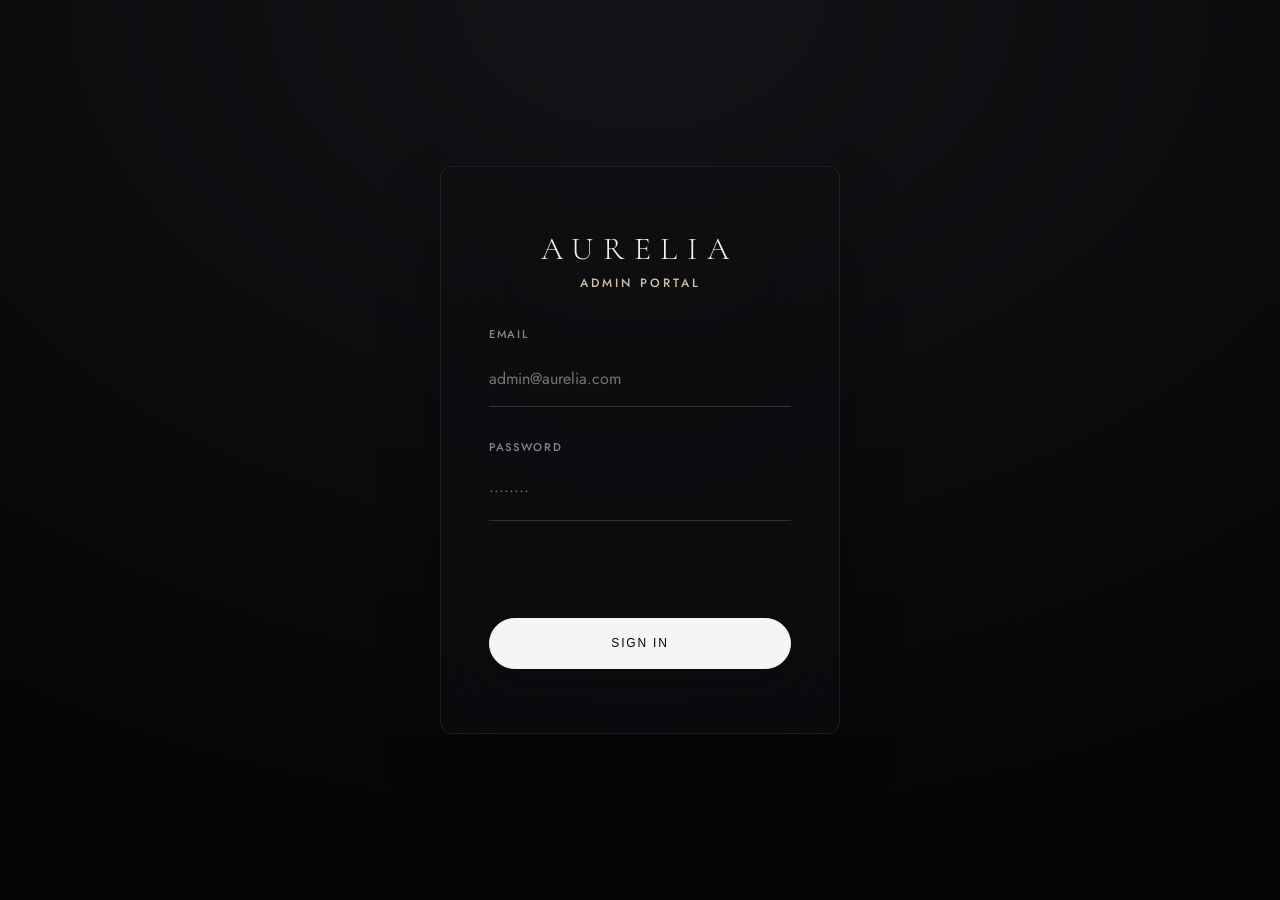
==== admin.html @ ae514388 "Add files via upload" ====
<!DOCTYPE html>
<html lang="en">
<head>
  <meta charset="UTF-8">
  <meta name="viewport" content="width=device-width, initial-scale=1.0">
  <title>AURELIA — Admin</title>
  <link rel="preconnect" href="https://fonts.googleapis.com">
  <link href="https://fonts.googleapis.com/css2?family=Cormorant+Garamond:ital,wght@0,300;0,400;0,600;1,400&family=Jost:wght@300;400;500&display=swap" rel="stylesheet">
  <link rel="stylesheet" href="styles.css">
  <link rel="stylesheet" href="admin.css">
</head>
<body class="admin-body loaded">

  <!-- ── LOGIN SCREEN ── -->
  <div id="admin-login-screen">
    <div class="login-box glass-panel">
      <h1 class="login-logo glow-text">AURELIA</h1>
      <p class="subtitle" style="text-align:center;margin-bottom:2rem">Admin Portal</p>
      <form id="login-form">
        <!-- Honeypot -->
        <input type="text" name="website" style="display:none" tabindex="-1" autocomplete="off">
        <div class="form-group">
          <label>Email</label>
          <input type="email" id="admin-email" class="custom-input" required placeholder="admin@aurelia.com">
        </div>
        <div class="form-group mt-2">
          <label>Password</label>
          <input type="password" id="admin-password" class="custom-input" required placeholder="••••••••">
        </div>
        <p class="form-error" id="login-error"></p>
        <button type="submit" class="btn-primary w-100 mt-3" id="login-btn">Sign In</button>
      </form>
    </div>
  </div>

  <!-- ── DASHBOARD ── -->
  <div id="admin-dashboard" style="display:none">
    <aside class="admin-sidebar glass-panel">
      <div class="sidebar-logo">
        <span class="glow-text">AURELIA</span>
        <small>Admin</small>
      </div>
      <nav class="sidebar-nav">
        <button class="sidebar-link active" data-section="reservations">Reservations</button>
        <button class="sidebar-link" data-section="menu">Menu Manager</button>
        <button class="sidebar-link" data-section="gallery">Gallery</button>
        <button class="sidebar-link" data-section="subscribers">Newsletter</button>
        <button class="sidebar-link" data-section="reviews">Reviews</button>
      </nav>
      <button class="btn-secondary sidebar-logout" id="logout-btn">Sign Out</button>
    </aside>

    <main class="admin-main">
      <header class="admin-header">
        <div>
          <h2 class="admin-section-title" id="section-title">Reservations</h2>
          <p class="admin-section-sub" id="section-sub">Manage incoming table requests</p>
        </div>
        <div id="header-actions"></div>
      </header>

      <!-- RESERVATIONS -->
      <section id="section-reservations" class="admin-section active">
        <div class="admin-filters">
          <button class="filter-btn active" data-filter="all">All</button>
          <button class="filter-btn" data-filter="pending">Pending</button>
          <button class="filter-btn" data-filter="confirmed">Confirmed</button>
          <button class="filter-btn" data-filter="rejected">Rejected</button>
        </div>
        <div id="reservations-table-wrap">
          <p class="loading-msg">Loading reservations…</p>
        </div>
      </section>

      <!-- MENU MANAGER -->
      <section id="section-menu" class="admin-section">
        <div class="admin-toolbar">
          <button class="btn-primary" id="add-item-btn">+ Add Item</button>
        </div>
        <!-- Add/Edit Form -->
        <div id="menu-form-wrap" class="admin-form-panel glass-panel" style="display:none">
          <h3 id="menu-form-title">Add Menu Item</h3>
          <form id="menu-item-form">
            <div class="admin-grid-2">
              <div class="form-group">
                <label>Name</label>
                <input type="text" id="mi-name" class="custom-input" required maxlength="100">
              </div>
              <div class="form-group">
                <label>Category</label>
                <select id="mi-category" class="custom-input" required>
                  <option value="starters">Starters</option>
                  <option value="mains">Mains</option>
                  <option value="desserts">Desserts</option>
                  <option value="drinks">Drinks</option>
                </select>
              </div>
              <div class="form-group">
                <label>Price ($)</label>
                <input type="number" id="mi-price" class="custom-input" required min="0" step="0.01">
              </div>
              <div class="form-group">
                <label>Available</label>
                <select id="mi-available" class="custom-input">
                  <option value="true">Yes</option>
                  <option value="false">No</option>
                </select>
              </div>
            </div>
            <div class="form-group mt-2">
              <label>Description</label>
              <textarea id="mi-description" class="custom-input" rows="2" maxlength="500"></textarea>
            </div>
            <input type="hidden" id="mi-id">
            <div class="admin-grid-2 mt-3">
              <button type="button" class="btn-secondary" id="cancel-menu-form">Cancel</button>
              <button type="submit" class="btn-primary">Save Item</button>
            </div>
          </form>
        </div>
        <div id="menu-table-wrap"><p class="loading-msg">Loading menu items…</p></div>
      </section>

      <!-- GALLERY MANAGER -->
      <section id="section-gallery" class="admin-section">
        <div class="admin-toolbar">
          <label class="btn-primary upload-label">
            + Upload Image
            <input type="file" id="gallery-upload" accept="image/jpeg,image/png,image/webp" style="display:none">
          </label>
          <input type="text" id="gallery-caption" class="custom-input" placeholder="Caption (optional)" style="max-width:300px">
        </div>
        <div id="upload-progress" style="display:none">
          <p class="loading-msg">Uploading to Cloudinary…</p>
        </div>
        <div id="gallery-admin-grid" class="admin-gallery-grid">
          <p class="loading-msg">Loading gallery…</p>
        </div>
      </section>

      <!-- NEWSLETTER SUBSCRIBERS -->
      <section id="section-subscribers" class="admin-section">
        <div class="admin-toolbar">
          <button class="btn-primary" id="export-csv-btn">Export CSV</button>
        </div>
        <div id="subscribers-wrap"><p class="loading-msg">Loading subscribers…</p></div>
      </section>

      <!-- REVIEWS -->
      <section id="section-reviews" class="admin-section">
        <div id="reviews-wrap"><p class="loading-msg">Loading reviews…</p></div>
      </section>
    </main>
  </div>

  <script type="module" src="admin.js"></script>
</body>
</html>
---- styles.css ----
/* ============================================================
   AURELIA — styles.css
   Complete design system. Every class referenced in HTML/JS
   is defined here. Zero orphan selectors. Zero missing rules.
   ============================================================ */

/* ─── VARIABLES ─────────────────────────────────────────────── */
:root {
    --clr-bg:           #050507;
    --clr-surface:      #0e0e11;
    --clr-text:         #F5F5F7;
    --clr-text-muted:   #86868B;
    --clr-accent:       #D0C3AD;
    --clr-accent-hover: #E3D8C5;
    --clr-border:       rgba(255, 255, 255, 0.06);

    --glow-subtle:      0 4px 24px rgba(208, 195, 173, 0.06);
    --glow-strong:      0 8px 40px rgba(208, 195, 173, 0.12);
    --gradient-bg:      radial-gradient(120% 120% at 50% 0%, rgba(20, 20, 24, 1) 0%, rgba(5, 5, 7, 1) 80%);
    --glass-bg:         rgba(14, 14, 17, 0.4);
    --glass-border:     1px solid rgba(255, 255, 255, 0.04);
    --glass-highlight:  inset 0 1px 0 0 rgba(255, 255, 255, 0.05);

    --font-heading: 'Cormorant Garamond', serif;
    --font-body:    'Jost', sans-serif;

    --space-xs: 0.5rem;
    --space-sm: 1.2rem;
    --space-md: 3rem;
    --space-lg: 6rem;
    --space-xl: 12rem;

    --bezier-smooth:     cubic-bezier(0.16, 1, 0.3, 1);
    --bezier-snappy:     cubic-bezier(0.25, 1, 0.5, 1);
    --transition-smooth: all 1.2s var(--bezier-smooth);
    --transition-fast:   all 0.4s var(--bezier-snappy);
}

/* ─── RESET ─────────────────────────────────────────────────── */
* { margin: 0; padding: 0; box-sizing: border-box; }
html {
    scroll-behavior: smooth;
    font-size: 16px;
    -webkit-font-smoothing: antialiased;
    -moz-osx-font-smoothing: grayscale;
}
body {
    background-color: var(--clr-bg);
    color: var(--clr-text);
    font-family: var(--font-body);
    line-height: 1.6;
    overflow-x: hidden;
    cursor: none;
    position: relative;
}

/* ─── AMBIENT BACKGROUND ────────────────────────────────────── */
.ambient-background {
    position: fixed; top: 0; left: 0;
    width: 100vw; height: 100vh;
    background: var(--gradient-bg);
    z-index: -2; pointer-events: none;
}
.ambient-background::after {
    content: ''; position: absolute; inset: 0;
    background-image: url("data:image/svg+xml,%3Csvg viewBox='0 0 200 200' xmlns='http://www.w3.org/2000/svg'%3E%3Cfilter id='noiseFilter'%3E%3CfeTurbulence type='fractalNoise' baseFrequency='0.9' numOctaves='3' stitchTiles='stitch'/%3E%3C/filter%3E%3Crect width='100%25' height='100%25' filter='url(%23noiseFilter)' opacity='0.015'/%3E%3C/svg%3E");
    pointer-events: none;
}

/* ─── TYPOGRAPHY ────────────────────────────────────────────── */
h1, h2, h3, h4 {
    font-family: var(--font-heading);
    font-weight: 300; line-height: 1.1;
    margin-bottom: var(--space-sm);
}
.title         { font-size: clamp(3rem, 7vw, 6.5rem); letter-spacing: -0.03em; }
.section-title { font-size: clamp(2.2rem, 5vw, 4rem); letter-spacing: -0.02em; }
.subtitle {
    font-family: var(--font-body);
    text-transform: uppercase; letter-spacing: 0.25em;
    font-size: 0.75rem; color: var(--clr-accent);
    display: block; margin-bottom: var(--space-xs); font-weight: 500;
}
a   { color: inherit; text-decoration: none; transition: var(--transition-fast); }
img { max-width: 100%; height: auto; display: block; border-radius: 4px; }

/* ─── SHARED EFFECTS ────────────────────────────────────────── */
.glow-text { text-shadow: 0 4px 20px rgba(208, 195, 173, 0.15); }

.relative-glow { position: relative; }
.relative-glow::before {
    content: ''; position: absolute; inset: -20px;
    background: var(--clr-accent); filter: blur(60px); opacity: 0.02;
    z-index: -1; transition: var(--transition-smooth);
}
.relative-glow:hover::before { opacity: 0.06; }

.glass-panel {
    background: var(--glass-bg);
    backdrop-filter: blur(32px);
    -webkit-backdrop-filter: blur(32px);
    border: var(--glass-border);
    box-shadow: var(--glass-highlight), 0 24px 48px rgba(0,0,0,0.2);
    border-radius: 8px;
}

/* ─── LAYOUT UTILITIES ──────────────────────────────────────── */
.container       { max-width: 1400px; margin: 0 auto; padding: 0 5%; }
.section-padding { padding: var(--space-xl) 0; }
.grid-2          { display: grid; grid-template-columns: 1fr 1fr; gap: var(--space-lg); }
.grid-3          { display: grid; grid-template-columns: repeat(3, 1fr); gap: var(--space-md); }
.align-center    { align-items: center; }
.text-center     { text-align: center; }
.center          { text-align: center; }
.w-100           { width: 100%; }
.full-height     { min-height: 100vh; }
.dark-bg         { background-color: transparent; }
.mt-2            { margin-top: var(--space-sm); }
.mt-3            { margin-top: var(--space-md); }
.mt-4            { margin-top: calc(var(--space-md) * 1.5); }
.mb-3            { margin-bottom: var(--space-md); }
.mb-4            { margin-bottom: calc(var(--space-md) * 1.5); }

/* ─── SECTION HEADER ────────────────────────────────────────── */
.section-header        { margin-bottom: var(--space-md); }
.section-header.center { text-align: center; }

/* ─── CURSOR ────────────────────────────────────────────────── */
.cursor-dot, .cursor-outline {
    position: fixed; top: 0; left: 0;
    transform: translate(-50%, -50%);
    border-radius: 50%; z-index: 9999; pointer-events: none;
}
.cursor-dot {
    width: 4px; height: 4px;
    background-color: var(--clr-text);
    mix-blend-mode: difference;
}
.cursor-outline {
    width: 32px; height: 32px;
    border: 1px solid rgba(255, 255, 255, 0.2);
    transition: width 0.3s var(--bezier-snappy),
                height 0.3s var(--bezier-snappy),
                background-color 0.3s;
}
.cursor-hover .cursor-outline {
    width: 56px; height: 56px;
    background-color: rgba(255, 255, 255, 0.05);
    border-color: transparent;
    backdrop-filter: blur(2px);
}

/* ─── LOADER ────────────────────────────────────────────────── */
#loader {
    position: fixed; inset: 0; background: var(--clr-bg);
    z-index: 10000; display: flex; flex-direction: column;
    justify-content: center; align-items: center;
    transition: opacity 1s var(--bezier-smooth);
}
.loader-logo { font-size: 1.5rem; letter-spacing: 0.5em; color: var(--clr-text); font-weight: 400; }
.loader-line {
    width: 0; height: 1px; background: var(--clr-accent);
    margin-top: 2rem; animation: loadLine 1.8s var(--bezier-smooth) forwards; opacity: 0.6;
}
@keyframes loadLine { to { width: 200px; } }

/* JS adds .loaded to body — this is the primary dismiss trigger */
body.loaded #loader { opacity: 0; pointer-events: none; }

/* CSS-only safety net: force-dismiss after 3.5s even if JS never runs.
   Uses a long animation that ends at opacity:0 and stays there. */
@keyframes loaderFallback {
    0%,  85% { opacity: 1; pointer-events: auto; }
    100%     { opacity: 0; pointer-events: none; }
}
#loader { animation: loaderFallback 3.5s var(--bezier-smooth) forwards; }

/* ─── NAVIGATION ────────────────────────────────────────────── */
#navbar {
    position: fixed; top: 0; width: 100%; z-index: 1000;
    padding: 2rem 0; transition: var(--transition-smooth); background: transparent;
}
#navbar.scrolled {
    padding: 1rem 0;
    background: rgba(5, 5, 7, 0.7);
    backdrop-filter: blur(24px); -webkit-backdrop-filter: blur(24px);
    border-bottom: var(--glass-border);
    box-shadow: 0 4px 30px rgba(0,0,0,0.1);
}
.nav-container {
    max-width: 1600px; margin: 0 auto; padding: 0 5%;
    display: flex; justify-content: space-between; align-items: center;
}
.nav-logo       { font-family: var(--font-heading); font-size: 1.25rem; letter-spacing: 0.3em; color: var(--clr-text); }
.nav-links      { display: flex; gap: 3rem; }
.nav-links a    { font-size: 0.75rem; text-transform: uppercase; letter-spacing: 0.15em; font-weight: 500; color: var(--clr-text-muted); transition: color 0.4s var(--bezier-snappy); }
.nav-links a:hover,
.nav-links a.active { color: var(--clr-text); }
.nav-cta        { font-size: 0.75rem; }

/* ─── BUTTONS ───────────────────────────────────────────────── */
.btn-primary,
.btn-secondary {
    display: inline-flex; align-items: center; justify-content: center;
    padding: 1.1rem 2.8rem; font-size: 0.75rem;
    text-transform: uppercase; letter-spacing: 0.15em; font-weight: 500;
    cursor: none; transition: var(--transition-fast);
    position: relative; overflow: hidden; border-radius: 40px; border: none;
}
.btn-primary            { background: var(--clr-text); color: var(--clr-bg); border: 1px solid var(--clr-text); }
.btn-primary:hover      { transform: scale(1.02); background: transparent; color: var(--clr-text); }
.btn-secondary          { background: transparent; color: var(--clr-text); border: 1px solid rgba(255,255,255,0.15); }
.btn-secondary:hover    { border-color: var(--clr-text); background: rgba(255,255,255,0.03); transform: scale(1.02); }

/* ─── SPA PAGE VIEWS ────────────────────────────────────────── */
.page-view        { display: none; }
.page-view.active { display: block; }

.page-header {
    height: 60vh; display: flex; flex-direction: column;
    justify-content: center; align-items: center;
    text-align: center; padding-top: 100px; position: relative;
}

/* ─── HERO ──────────────────────────────────────────────────── */
.hero {
    height: 100vh; position: relative;
    display: flex; align-items: center; justify-content: center; text-align: center;
}
.hero-bg { position: absolute; inset: 0; z-index: -1; overflow: hidden; }
.hero-bg::after {
    content: ''; position: absolute; inset: 0;
    background: linear-gradient(to bottom, rgba(5,5,7,0.3) 0%, var(--clr-bg) 100%);
}
.hero-bg img {
    width: 100%; height: 100%; object-fit: cover;
    filter: brightness(0.85) contrast(1.05);
    transform: scale(1.02); animation: subtleZoom 25s linear infinite alternate;
}
@keyframes subtleZoom { from { transform: scale(1.02); } to { transform: scale(1.08); } }
.hero-content  { z-index: 1; max-width: 900px; padding: 0 20px; }
.hero-actions  { margin-top: var(--space-md); display: flex; gap: 1.5rem; justify-content: center; }

/* ─── SCROLL INDICATOR ──────────────────────────────────────── */
.scroll-indicator {
    position: absolute; bottom: 3rem; left: 50%; transform: translateX(-50%);
    display: flex; flex-direction: column; align-items: center; gap: 1rem; z-index: 2;
}
.scroll-indicator span  { font-size: 0.65rem; text-transform: uppercase; letter-spacing: 0.3em; color: var(--clr-text-muted); }
.scroll-indicator .line { width: 1px; height: 60px; background: rgba(255,255,255,0.1); position: relative; overflow: hidden; }
.scroll-indicator .line::after {
    content: ''; position: absolute; top: -60px; left: 0; width: 100%; height: 100%;
    background: var(--clr-accent); animation: scrollLine 2.5s var(--bezier-smooth) infinite;
}
@keyframes scrollLine { 0% { top: -60px; } 50% { top: 60px; } 100% { top: 60px; } }

/* ─── REVEAL ANIMATIONS ─────────────────────────────────────── */
.reveal-on-scroll {
    opacity: 0; transform: translateY(40px) scale(0.98); filter: blur(12px);
    transition: opacity 1.2s var(--bezier-smooth), transform 1.2s var(--bezier-smooth), filter 1.2s var(--bezier-smooth);
}
.reveal-on-scroll.is-visible { opacity: 1; transform: translateY(0) scale(1); filter: blur(0); }
.delay-1 { transition-delay: 0.15s; }
.delay-2 { transition-delay: 0.30s; }
.delay-3 { transition-delay: 0.45s; }

/* ─── HOME SECTIONS ─────────────────────────────────────────── */
.about-preview    { }
.signature-dishes { }
.awards-section   { }

.awards-grid {
    display: grid; grid-template-columns: repeat(4, 1fr); gap: 2rem;
    text-align: center; padding: 4rem 0;
    border-top: var(--glass-border); border-bottom: var(--glass-border);
}
.award-item {
    font-family: var(--font-heading); font-size: 1.2rem;
    color: var(--clr-text-muted); transition: var(--transition-fast); line-height: 1.4;
}
.award-item:hover { color: var(--clr-accent); }

/* ─── EDITORIAL ─────────────────────────────────────────────── */
.editorial-text  { display: flex; flex-direction: column; justify-content: center; }
.editorial-image { overflow: hidden; border-radius: 8px; }
.editorial-image img { width: 100%; height: 120%; object-fit: cover; aspect-ratio: 4/5; transition: transform 2s var(--bezier-smooth); }
.editorial-image:hover img { transform: translateY(-3%) scale(1.02); }
.link-arrow {
    color: var(--clr-accent); text-transform: uppercase; letter-spacing: 0.15em;
    font-size: 0.75rem; font-weight: 500; margin-top: 2.5rem;
    display: inline-flex; align-items: center; gap: 8px; transition: var(--transition-fast);
}
.link-arrow:hover { gap: 16px; color: var(--clr-text); }

/* ─── CARDS ─────────────────────────────────────────────────── */
.card { background: transparent; transition: var(--transition-fast); cursor: none; border-radius: 8px; }
.card-img { overflow: hidden; aspect-ratio: 1/1; border-radius: 8px; margin-bottom: 2rem; }
.card-img img { width: 100%; height: 100%; object-fit: cover; transition: transform 1.5s var(--bezier-smooth); filter: brightness(0.9); }
.card:hover .card-img img { transform: scale(1.04); filter: brightness(1); }
.card-content   { text-align: center; }
.card-content h3 { font-size: 1.75rem; margin-bottom: 0.8rem; }
.card-content p  { color: var(--clr-text-muted); font-size: 0.95rem; }

/* ─── MENU ──────────────────────────────────────────────────── */
.menu-container { }

.menu-nav {
    display: flex; justify-content: center; gap: 3rem;
    margin-bottom: var(--space-lg);
    border-bottom: 1px solid var(--clr-border); padding-bottom: 1.5rem;
}
.menu-nav button {
    background: none; border: none; color: var(--clr-text-muted);
    font-family: var(--font-body); text-transform: uppercase;
    letter-spacing: 0.15em; font-size: 0.8rem; font-weight: 500;
    cursor: none; transition: var(--transition-fast);
    position: relative; padding-bottom: 0.5rem;
}
.menu-nav button::after {
    content: ''; position: absolute; bottom: -25px;
    left: 50%; transform: translateX(-50%);
    width: 0; height: 1px; background: var(--clr-text);
    transition: width 0.4s var(--bezier-snappy);
}
.menu-nav button.active,
.menu-nav button:hover { color: var(--clr-text); }
.menu-nav button.active::after { width: 100%; }

.menu-content         { display: none; animation: fadeUp 0.6s var(--bezier-smooth) forwards; }
.menu-content.active  { display: block; }
@keyframes fadeUp { from { opacity: 0; transform: translateY(12px); } to { opacity: 1; transform: translateY(0); } }

.menu-section  { margin-bottom: var(--space-lg); max-width: 800px; margin-inline: auto; }
.menu-category { text-align: center; color: var(--clr-text); font-size: 2rem; margin-bottom: 3.5rem; opacity: 0.9; font-style: italic; }
.menu-item     { margin-bottom: 2.5rem; position: relative; padding: 1rem; border-radius: 6px; transition: var(--transition-fast); }
.menu-item:hover { background: rgba(255,255,255,0.02); }
.menu-item.highlight { }
.menu-item-header { display: flex; justify-content: space-between; align-items: baseline; margin-bottom: 0.5rem; }
.menu-item h4  { font-size: 1.4rem; margin: 0; color: var(--clr-text); }
.menu-item .price { font-family: var(--font-body); color: var(--clr-accent); font-weight: 500; font-size: 1rem; letter-spacing: 1px; }
.menu-item p   { color: var(--clr-text-muted); font-size: 0.95rem; line-height: 1.5; }

/* ─── SENSORY CANVAS ────────────────────────────────────────── */
.sensory-container { }

.sensory-grid {
    display: flex; height: 70vh; gap: 8px; transition: var(--transition-smooth);
}
.sensory-card {
    flex: 1; position: relative; overflow: hidden; border-radius: 8px;
    display: flex; align-items: flex-end; padding: 3rem; cursor: none;
    transition: flex 1.2s var(--bezier-smooth);
}
.sensory-card::before {
    content: ''; position: absolute; inset: 0;
    background: linear-gradient(to top, rgba(5,5,7,0.95) 0%, rgba(5,5,7,0.1) 100%);
    z-index: 1; transition: opacity 0.8s;
}
.sensory-bg {
    position: absolute; inset: 0; background-size: cover; background-position: center;
    filter: grayscale(100%) brightness(0.5);
    transition: transform 2s var(--bezier-smooth), filter 1.2s var(--bezier-smooth); z-index: 0;
}
.sensory-content {
    position: relative; z-index: 2;
    transition: transform 1.2s var(--bezier-smooth); transform: translateY(20px);
}
.sensory-content h3 { font-size: 2rem; margin-bottom: 0.5rem; color: var(--clr-text-muted); transition: color 0.6s ease; }
.hidden-desc {
    max-height: 0; opacity: 0; overflow: hidden;
    transition: all 0.8s var(--bezier-smooth);
    color: var(--clr-text); font-size: 0.95rem; line-height: 1.6;
}
.sensory-card:hover              { flex: 2.5; }
.sensory-card:hover::before      { opacity: 0.7; }
.sensory-card:hover .sensory-bg  { filter: grayscale(10%) brightness(0.8); transform: scale(1.05); }
.sensory-card:hover .sensory-content { transform: translateY(0); }
.sensory-card:hover .sensory-content h3 { color: var(--clr-accent); }
.sensory-card:hover .hidden-desc { max-height: 150px; opacity: 1; margin-top: 1rem; }

/* ─── RESERVATIONS ──────────────────────────────────────────── */
.reservation-image              { }
.reservation-image img          { width: 100%; height: 100%; object-fit: cover; }
.reservation-form-container     { display: flex; align-items: center; padding: 5%; }
.scarcity-text                  { font-size: 0.8rem; text-transform: uppercase; letter-spacing: 0.2em; color: var(--clr-text-muted); }
.booking-form                   { }
.form-step                      { }
.form-row                       { }
.form-success                   { text-align: center; padding: var(--space-md) 0; animation: fadeUp 0.6s var(--bezier-smooth) forwards; }

.custom-input {
    width: 100%; background: transparent; border: none;
    border-bottom: 1px solid rgba(255,255,255,0.15);
    color: var(--clr-text); padding: 1rem 0;
    font-family: var(--font-body); font-size: 1rem;
    transition: border-color 0.4s var(--bezier-snappy); border-radius: 0;
}
.custom-input:focus             { outline: none; border-bottom-color: var(--clr-accent); }
.custom-input option            { background: var(--clr-surface); color: var(--clr-text); }

.form-group                     { margin-bottom: 2rem; }
.form-group label               { display: block; font-size: 0.7rem; text-transform: uppercase; letter-spacing: 0.15em; color: var(--clr-text-muted); margin-bottom: 0.5rem; font-weight: 500; }

.form-error                     { color: #ef9a9a; font-size: 0.85rem; margin-top: 0.5rem; min-height: 1.2em; }
.newsletter-msg                 { font-size: 0.8rem; margin-top: 0.5rem; }

.time-slots                     { display: grid; grid-template-columns: repeat(4, 1fr); gap: 12px; }
.time-btn {
    background: rgba(255,255,255,0.02); border: 1px solid var(--clr-border); border-radius: 6px;
    color: var(--clr-text); padding: 1rem; font-family: var(--font-body); font-size: 0.9rem;
    cursor: none; transition: var(--transition-fast);
}
.time-btn:not([disabled]):hover,
.time-btn.active                { background: var(--clr-text); color: var(--clr-bg); transform: scale(1.03); }
.time-btn[disabled]             { opacity: 0.3; cursor: not-allowed; }

/* ─── GALLERY ───────────────────────────────────────────────── */
.masonry-grid { display: grid; grid-template-columns: repeat(auto-fill, minmax(350px, 1fr)); gap: 2rem; grid-auto-flow: dense; }
.masonry-item { overflow: hidden; border-radius: 8px; cursor: zoom-in; }
.masonry-item img { width: 100%; height: 100%; object-fit: cover; transition: transform 1.5s var(--bezier-smooth); aspect-ratio: 4/5; filter: brightness(0.9); }
.masonry-item:nth-child(even) img { aspect-ratio: 1/1; }
.masonry-item:hover img { transform: scale(1.03); filter: brightness(1); }

/* ─── CONTACT ───────────────────────────────────────────────── */
.contact-info                   { padding: var(--space-lg) 5%; }
.map-placeholder                { position: relative; min-height: 500px; border-radius: 8px; overflow: hidden; }
.map-overlay                    { position: absolute; inset: 0; background: rgba(5,5,7,0.6); display: flex; align-items: center; justify-content: center; font-family: var(--font-heading); font-size: 2.5rem; letter-spacing: 0.2em; color: var(--clr-text); pointer-events: none; }
.info-block h4                  { font-family: var(--font-body); text-transform: uppercase; letter-spacing: 0.15em; font-size: 0.75rem; color: var(--clr-text-muted); margin-bottom: 0.8rem; }
.info-block p                   { color: var(--clr-text); font-size: 1.1rem; }

/* ─── FOOTER ────────────────────────────────────────────────── */
.site-footer                    { padding: var(--space-xl) 0 3rem; border-top: 1px solid var(--clr-border); background: var(--clr-bg); }
.footer-brand h2                { font-size: 2rem; letter-spacing: 0.2em; margin-bottom: 1rem; }
.footer-links                   { display: flex; flex-direction: column; gap: 1.2rem; }
.footer-links h4,
.footer-newsletter h4           { font-family: var(--font-body); text-transform: uppercase; letter-spacing: 0.15em; font-size: 0.75rem; margin-bottom: 1.5rem; color: var(--clr-text-muted); font-weight: 500; }
.newsletter-form                { display: flex; border-bottom: 1px solid rgba(255,255,255,0.2); transition: border-color 0.4s; }
.newsletter-form:focus-within   { border-color: var(--clr-text); }
.newsletter-form input          { background: transparent; border: none; color: var(--clr-text); padding: 1rem 0; width: 100%; outline: none; font-family: var(--font-body); }
.newsletter-form button         { background: transparent; border: none; color: var(--clr-text); font-size: 1.2rem; cursor: none; transition: transform 0.4s var(--bezier-snappy); }
.newsletter-form button:hover   { transform: translateX(8px); }
.footer-bottom                  { display: flex; justify-content: space-between; border-top: 1px solid var(--clr-border); margin-top: var(--space-xl); padding-top: 2rem; font-size: 0.75rem; color: var(--clr-text-muted); text-transform: uppercase; letter-spacing: 0.1em; }

/* ─── MOBILE HAMBURGER NAV ──────────────────────────────────── */
.menu-toggle                    { display: none; flex-direction: column; gap: 6px; padding: 10px; z-index: 1001; cursor: pointer; background: none; border: none; }
.menu-toggle span               { width: 30px; height: 1px; background: var(--clr-text); display: block; transition: var(--transition-fast); }
.menu-toggle.open span:nth-child(1) { transform: translateY(7px) rotate(45deg); }
.menu-toggle.open span:nth-child(2) { opacity: 0; }
.menu-toggle.open span:nth-child(3) { transform: translateY(-7px) rotate(-45deg); }

/* ─── LIGHTBOX ──────────────────────────────────────────────── */
.lightbox               { position: fixed; inset: 0; z-index: 9999; display: flex; align-items: center; justify-content: center; opacity: 0; transition: opacity 0.5s var(--bezier-smooth); }
.lightbox.open          { opacity: 1; }
.lightbox-backdrop      { position: absolute; inset: 0; background: rgba(5,5,7,0.95); backdrop-filter: blur(12px); }
.lightbox-content       { position: relative; z-index: 1; max-width: 90vw; max-height: 90vh; display: flex; flex-direction: column; align-items: center; gap: 1.5rem; }
.lightbox-content img   { max-width: 100%; max-height: 80vh; object-fit: contain; border-radius: 4px; box-shadow: 0 20px 60px rgba(0,0,0,0.5); }
.lightbox-caption       { color: var(--clr-text-muted); font-size: 0.9rem; letter-spacing: 0.1em; }
.lightbox-close         { position: absolute; top: -3rem; right: 0; background: none; border: none; color: var(--clr-text); font-size: 2rem; cursor: pointer; opacity: 0.5; transition: opacity 0.3s; font-weight: 300; }
.lightbox-close:hover   { opacity: 1; }

/* ─── REVIEW PAGE ───────────────────────────────────────────── */
.review-page {
    min-height: 100vh; display: flex; align-items: center;
    justify-content: center; padding: 2rem;
}
.review-card {
    max-width: 520px; width: 100%; padding: 5rem 4rem; text-align: center;
    background: var(--glass-bg); backdrop-filter: blur(16px); -webkit-backdrop-filter: blur(16px);
    border: 1px solid var(--clr-border); border-radius: 12px;
    position: relative; overflow: hidden;
}
.review-card::before {
    content: ''; position: absolute; top: 0; left: 0; right: 0; height: 1px;
    background: linear-gradient(90deg, transparent, var(--clr-accent), transparent);
}
.review-logo  { font-family: var(--font-heading); font-size: 1.8rem; letter-spacing: 0.4em; text-shadow: var(--glow-subtle); margin-bottom: 0.5rem; display: block; }
.review-intro { color: var(--clr-text-muted); font-size: 0.8rem; text-transform: uppercase; letter-spacing: 0.25em; margin-bottom: 4rem; }
.review-check { font-size: 3rem; color: var(--clr-accent); text-shadow: var(--glow-strong); margin-bottom: 1rem; }

.star-picker  { display: flex; justify-content: center; gap: 0.8rem; margin-bottom: 3rem; }
.star-picker .star {
    font-size: 2.8rem; color: rgba(255,255,255,0.12);
    cursor: pointer; transition: color 0.2s, transform 0.2s;
    user-select: none; line-height: 1;
}
.star-picker .star.active,
.star-picker .star.hover { color: var(--clr-accent); text-shadow: var(--glow-subtle); }
.star-picker .star:hover { transform: scale(1.2); }

.rating-label { font-family: var(--font-heading); font-size: 1.3rem; color: var(--clr-text-muted); margin-bottom: 2rem; min-height: 1.5em; transition: color 0.3s; }

/* ─── RESPONSIVE ────────────────────────────────────────────── */
@media (max-width: 1024px) {
    .grid-3                 { grid-template-columns: repeat(2, 1fr); }
    .awards-grid            { grid-template-columns: repeat(2, 1fr); gap: 3rem; }
    .reservation-image      { display: none; }
    .grid-2.full-height     { grid-template-columns: 1fr; }
    .sensory-grid           { flex-direction: column; height: auto; }
    .sensory-card           { min-height: 250px; padding: 2rem; }
}

@media (max-width: 768px) {
    .nav-links, .nav-cta    { display: none; }
    .menu-toggle            { display: flex; }

    .nav-links.mobile-open {
        display: flex; flex-direction: column; position: fixed; inset: 0;
        background: rgba(5,5,7,0.98); backdrop-filter: blur(20px);
        justify-content: center; align-items: center; gap: 3rem; z-index: 999;
    }
    .nav-links.mobile-open a { font-family: var(--font-heading); font-size: 2.2rem; letter-spacing: 0.1em; text-transform: none; }

    .grid-2                 { grid-template-columns: 1fr; gap: 3rem; }
    .hero-actions           { flex-direction: column; align-items: center; }
    .time-slots             { grid-template-columns: repeat(2, 1fr); }
    .footer-bottom          { flex-direction: column; text-align: center; gap: 1rem; }
    .menu-nav               { flex-direction: column; align-items: center; gap: 1.5rem; }
    .reservation-form-container { padding: 2rem 5%; }
    .review-card            { padding: 3rem 2rem; }
    .sensory-content h3     { font-size: 1.6rem; }
    .contact-info           { padding: var(--space-md) 5%; }
}

@media (max-width: 480px) {
    .awards-grid            { grid-template-columns: 1fr; }
    .masonry-grid           { grid-template-columns: 1fr; }
}
---- admin.css ----
/* ============================================================
   AURELIA — admin.css
   Admin dashboard styles. Extends styles.css variables.
   Every class referenced in admin.html and admin.js is here.
   ============================================================ */

/* ─── ADMIN BODY OVERRIDES ──────────────────────────────────── */
.admin-body {
    cursor: default;
    overflow-x: hidden;
    background-color: #050507;
}
/* Suppress public-site cursor elements */
.admin-body .cursor-dot,
.admin-body .cursor-outline { display: none; }

/* ─── LOGIN SCREEN ──────────────────────────────────────────── */
#admin-login-screen {
    min-height: 100vh;
    display: flex; align-items: center; justify-content: center;
    background: var(--gradient-bg);
}
.login-box {
    width: 100%; max-width: 400px;
    padding: 4rem 3rem; border-radius: 12px;
    background: rgba(14, 14, 17, 0.6);
    backdrop-filter: blur(40px); -webkit-backdrop-filter: blur(40px);
    border: 1px solid rgba(255, 255, 255, 0.08);
    box-shadow: 0 30px 60px rgba(0,0,0,0.3);
}
.login-logo {
    font-family: var(--font-heading);
    font-size: 2rem; letter-spacing: 0.3em;
    text-align: center; display: block; margin-bottom: 0.5rem;
}

/* ─── DASHBOARD SHELL ───────────────────────────────────────── */
#admin-dashboard {
    display: flex; min-height: 100vh;
    background: #09090b;
}

/* ─── SIDEBAR ───────────────────────────────────────────────── */
.admin-sidebar {
    width: 260px; flex-shrink: 0;
    display: flex; flex-direction: column;
    padding: 2.5rem 1.5rem;
    background: rgba(14, 14, 17, 0.4);
    backdrop-filter: blur(20px);
    border-right: 1px solid rgba(255,255,255,0.04);
    position: sticky; top: 0; height: 100vh; overflow-y: auto;
}
.sidebar-logo            { margin-bottom: 3rem; padding: 0 1rem; }
.sidebar-logo span       { font-family: var(--font-heading); font-size: 1.4rem; letter-spacing: 0.2em; display: block; }
.sidebar-logo small      { font-size: 0.65rem; text-transform: uppercase; letter-spacing: 0.15em; color: var(--clr-text-muted); font-weight: 500; }
.sidebar-nav             { display: flex; flex-direction: column; gap: 0.5rem; flex: 1; }
.sidebar-link {
    background: none; border: none; border-radius: 6px;
    color: var(--clr-text-muted); font-family: var(--font-body);
    font-size: 0.85rem; font-weight: 500;
    padding: 0.8rem 1rem; text-align: left; cursor: pointer;
    transition: all 0.3s var(--bezier-snappy);
}
.sidebar-link:hover          { background: rgba(255,255,255,0.03); color: var(--clr-text); }
.sidebar-link.active         { color: var(--clr-bg); background: var(--clr-text); box-shadow: 0 4px 12px rgba(255,255,255,0.1); }
.sidebar-logout {
    margin-top: auto; font-size: 0.75rem; padding: 0.8rem; cursor: pointer;
    border: none; background: rgba(255,255,255,0.05); border-radius: 6px;
    color: var(--clr-text-muted);
    transition: background 0.3s ease;
}
.sidebar-logout:hover        { background: rgba(255,255,255,0.1); color: var(--clr-text); }

/* ─── MAIN CONTENT ──────────────────────────────────────────── */
.admin-main {
    flex: 1; padding: 4rem 5%; overflow-y: auto;
}
.admin-header {
    display: flex; justify-content: space-between; align-items: flex-end;
    margin-bottom: 3rem; padding-bottom: 1.5rem;
    border-bottom: 1px solid rgba(255,255,255,0.06);
}
.admin-section-title { font-size: 2.2rem; margin-bottom: 0.3rem; }
.admin-section-sub   { color: var(--clr-text-muted); font-size: 0.85rem; letter-spacing: 0.05em; }

/* ─── SECTIONS ──────────────────────────────────────────────── */
.admin-section        { display: none; animation: fadeUp 0.6s var(--bezier-smooth); }
.admin-section.active { display: block; }
@keyframes fadeUp { from { opacity: 0; transform: translateY(10px); } to { opacity: 1; transform: translateY(0); } }

/* ─── FILTER BAR ────────────────────────────────────────────── */
.admin-filters {
    display: flex; gap: 0.5rem; margin-bottom: 2rem; flex-wrap: wrap;
    background: rgba(255,255,255,0.02); padding: 0.4rem; border-radius: 8px;
    width: max-content;
}
.filter-btn {
    background: transparent; border: none; border-radius: 6px;
    color: var(--clr-text-muted); font-family: var(--font-body);
    font-size: 0.8rem; font-weight: 500; padding: 0.5rem 1.2rem;
    cursor: pointer; transition: all 0.3s var(--bezier-snappy);
}
.filter-btn:hover            { color: var(--clr-text); }
.filter-btn.active           { background: rgba(255,255,255,0.1); color: var(--clr-text); box-shadow: 0 2px 8px rgba(0,0,0,0.2); }

/* ─── TOOLBAR ───────────────────────────────────────────────── */
.admin-toolbar               { display: flex; align-items: center; gap: 1.5rem; margin-bottom: 2rem; flex-wrap: wrap; }
.upload-label                { cursor: pointer; display: inline-flex; align-items: center; gap: 0.5rem; }

/* ─── DATA TABLES ───────────────────────────────────────────── */
.admin-table-wrap {
    overflow-x: auto;
    background: rgba(255,255,255,0.01);
    border: 1px solid rgba(255,255,255,0.04);
    border-radius: 12px;
}
.admin-table                 { width: 100%; border-collapse: collapse; font-size: 0.9rem; }
.admin-table th {
    text-align: left; padding: 1.2rem 1.5rem;
    font-family: var(--font-body); font-size: 0.75rem;
    text-transform: uppercase; letter-spacing: 0.05em;
    color: var(--clr-text-muted);
    border-bottom: 1px solid rgba(255,255,255,0.06);
    white-space: nowrap; font-weight: 500;
}
.admin-table td {
    padding: 1.2rem 1.5rem;
    border-bottom: 1px solid rgba(255,255,255,0.02);
    color: var(--clr-text); vertical-align: middle;
    max-width: 250px; overflow: hidden;
    text-overflow: ellipsis; white-space: nowrap;
}
.admin-table td.td-name      { font-weight: 500; font-size: 1rem; }
.admin-table tr:hover td     { background: rgba(255,255,255,0.015); }

/* Status badges */
.status-badge {
    display: inline-block; padding: 0.3rem 0.8rem;
    font-size: 0.7rem; font-weight: 500; border-radius: 20px;
}
.status-pending              { background: rgba(212, 195, 173, 0.15); color: var(--clr-accent); }
.status-confirmed            { background: rgba(129, 199, 132, 0.15); color: #81c784; }
.status-rejected             { background: rgba(229, 57, 53, 0.15);   color: #ef9a9a; }

/* Table action buttons */
.tbl-btn {
    background: transparent; border: none; color: var(--clr-text-muted);
    font-family: var(--font-body); font-size: 0.8rem; font-weight: 500;
    padding: 0.4rem 0.8rem; border-radius: 4px;
    cursor: pointer; transition: all 0.2s; margin-right: 0.2rem;
}
.tbl-btn:hover               { background: rgba(255,255,255,0.05); color: var(--clr-text); }
.tbl-btn.confirm:hover       { background: rgba(129, 199, 132, 0.1); color: #81c784; }
.tbl-btn.reject:hover,
.tbl-btn.delete:hover        { background: rgba(229, 57, 53, 0.1);   color: #ef9a9a; }
.tbl-btn.edit:hover          { background: rgba(208, 195, 173, 0.1); color: var(--clr-accent); }

/* ─── MENU FORM PANEL ───────────────────────────────────────── */
.admin-form-panel {
    padding: 2.5rem; margin-bottom: 2.5rem;
    border-radius: 12px;
    background: rgba(255,255,255,0.02);
    border: 1px solid rgba(255,255,255,0.05);
}
.admin-form-panel h3         { font-size: 1.6rem; margin-bottom: 2rem; }
.admin-grid-2                { display: grid; grid-template-columns: 1fr 1fr; gap: 1.5rem; }

/* ─── GALLERY GRID ──────────────────────────────────────────── */
.admin-gallery-grid {
    display: grid;
    grid-template-columns: repeat(auto-fill, minmax(200px, 1fr));
    gap: 1.5rem;
}
.admin-gallery-item          { position: relative; aspect-ratio: 1/1; overflow: hidden; border-radius: 8px; }
.admin-gallery-item img      { width: 100%; height: 100%; object-fit: cover; transition: transform 1s var(--bezier-smooth); }
.admin-gallery-item:hover img { transform: scale(1.03); }
.admin-gallery-item .gallery-item-actions {
    position: absolute; inset: 0;
    background: rgba(5,5,7,0.5);
    display: flex; align-items: center; justify-content: center;
    opacity: 0; transition: opacity 0.4s var(--bezier-smooth);
}
.admin-gallery-item:hover .gallery-item-actions { opacity: 1; }
.admin-gallery-item .gallery-item-caption {
    position: absolute; bottom: 0; left: 0; right: 0; padding: 1rem;
    background: linear-gradient(transparent, rgba(0,0,0,0.9));
    font-size: 0.8rem; color: var(--clr-text);
    white-space: nowrap; overflow: hidden; text-overflow: ellipsis;
}

/* ─── STAR RATING (reviews table) ──────────────────────────── */
.star-rating                 { color: var(--clr-accent); letter-spacing: 2px; }

/* ─── LOADING / EMPTY STATES ────────────────────────────────── */
/* Used by admin.js innerHTML rendering */
.loading-msg {
    color: var(--clr-text-muted); font-size: 0.85rem;
    padding: 4rem 0; text-align: center;
    text-transform: uppercase; letter-spacing: 0.15em;
}
.empty-state {
    color: var(--clr-text-muted); font-size: 0.85rem;
    padding: 5rem 0; text-align: center;
    text-transform: uppercase; letter-spacing: 0.15em;
}

/* ─── TOAST NOTIFICATIONS ───────────────────────────────────── */
.admin-toast {
    position: fixed; bottom: 2rem; left: 50%;
    transform: translate(-50%, 20px) scale(0.95);
    background: rgba(30, 30, 35, 0.9);
    backdrop-filter: blur(12px);
    border: 1px solid rgba(255,255,255,0.1);
    padding: 1rem 2rem; border-radius: 30px;
    font-size: 0.9rem; font-weight: 500;
    opacity: 0; transition: all 0.5s var(--bezier-smooth);
    z-index: 9999; min-width: 260px; text-align: center;
    pointer-events: none;
}
.admin-toast.show            { opacity: 1; transform: translate(-50%, 0) scale(1); }
.admin-toast.success         { color: #f5f5f7; }
.admin-toast.error           { color: #ef9a9a; border-color: rgba(229,57,53,0.3); }

/* ─── FORM ERROR (shared with styles.css) ───────────────────── */
/* Defined in styles.css as .form-error — no need to redefine */

/* ─── RESPONSIVE ────────────────────────────────────────────── */
@media (max-width: 900px) {
    .admin-sidebar           { width: 200px; padding: 2rem 1rem; }
    .admin-grid-2            { grid-template-columns: 1fr; }
    .admin-main              { padding: 2rem 5%; }
}

@media (max-width: 600px) {
    #admin-dashboard         { flex-direction: column; }
    .admin-sidebar {
        width: 100%; height: auto; position: static;
        flex-direction: row; flex-wrap: wrap; gap: 0.5rem; padding: 1rem;
    }
    .sidebar-nav             { flex-direction: row; flex-wrap: wrap; }
    .sidebar-logo,
    .sidebar-logout          { display: none; }
    .admin-table th,
    .admin-table td          { padding: 1rem; }
    .admin-filters           { width: 100%; }
    .filter-btn              { padding: 0.5rem 0.8rem; }
}
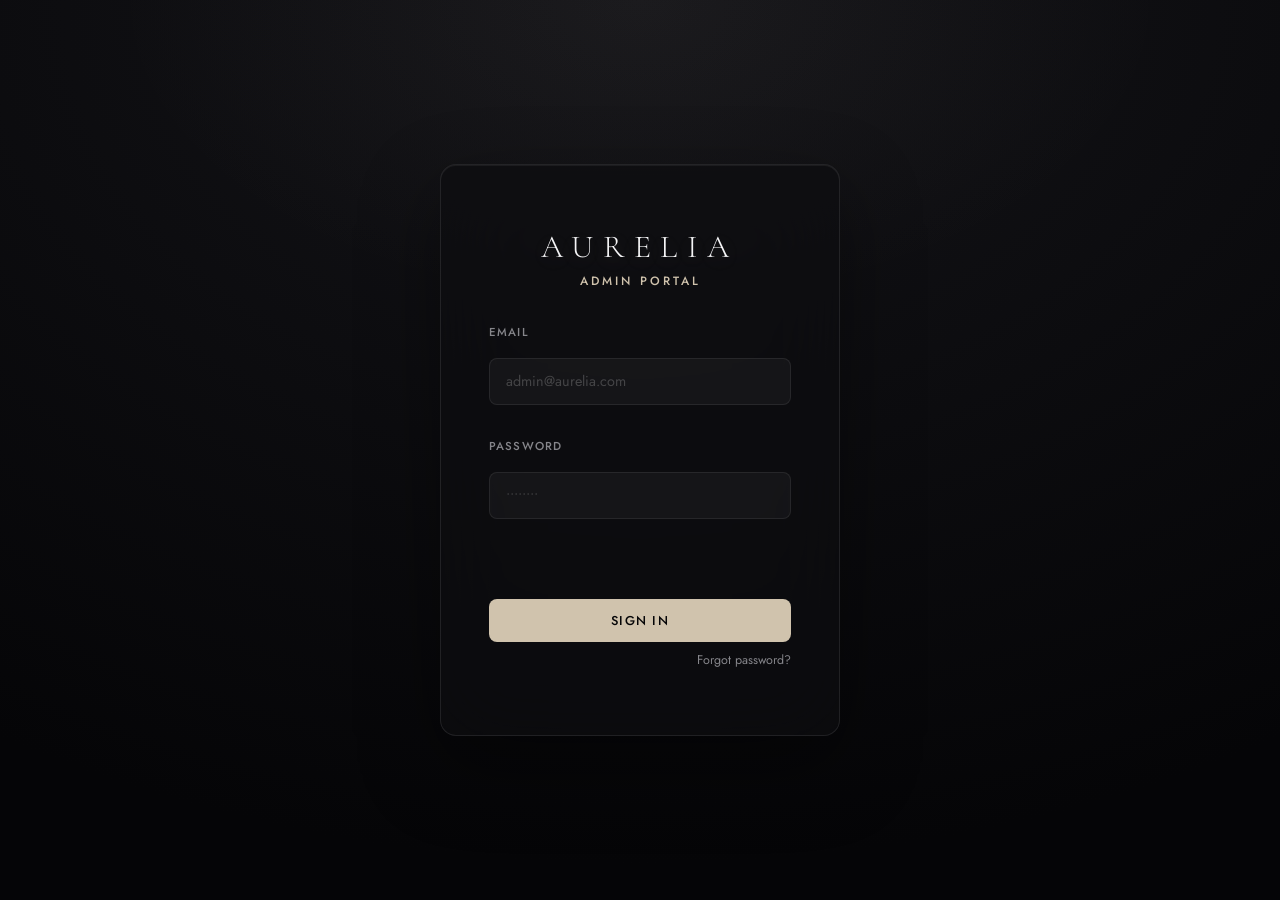
==== commit 4caccecb: "update" ====
--- a/admin.html
+++ b/admin.html
@@ -21,15 +21,44 @@
         <input type="text" name="website" style="display:none" tabindex="-1" autocomplete="off">
         <div class="form-group">
           <label>Email</label>
-          <input type="email" id="admin-email" class="custom-input" required placeholder="admin@aurelia.com">
+          <input type="email" id="admin-email" class="custom-input" required placeholder="admin@aurelia.com" autocomplete="email">
         </div>
         <div class="form-group mt-2">
           <label>Password</label>
-          <input type="password" id="admin-password" class="custom-input" required placeholder="••••••••">
+          <input type="password" id="admin-password" class="custom-input" required placeholder="••••••••" autocomplete="current-password">
+        </div>
+        <!-- Password strength indicator (visible on focus) -->
+        <div id="pw-strength-wrap" style="display:none;margin-top:0.5rem">
+          <div style="height:2px;background:rgba(255,255,255,0.06);border-radius:2px;overflow:hidden">
+            <div id="pw-strength-bar" style="height:100%;width:0;border-radius:2px;transition:all 0.3s"></div>
+          </div>
+          <p id="pw-strength-label" style="font-size:0.7rem;color:var(--clr-text-muted);margin-top:0.4rem"></p>
         </div>
         <p class="form-error" id="login-error"></p>
+        <!-- 2FA section (shown after credentials verified) -->
+        <div class="login-2fa-wrap" id="two-fa-wrap" style="display:none">
+          <span class="login-2fa-label">Enter 6-digit authentication code</span>
+          <div class="otp-inputs" id="otp-inputs">
+            <input type="text" maxlength="1" inputmode="numeric" pattern="[0-9]" class="otp-digit" aria-label="Digit 1">
+            <input type="text" maxlength="1" inputmode="numeric" pattern="[0-9]" class="otp-digit" aria-label="Digit 2">
+            <input type="text" maxlength="1" inputmode="numeric" pattern="[0-9]" class="otp-digit" aria-label="Digit 3">
+            <input type="text" maxlength="1" inputmode="numeric" pattern="[0-9]" class="otp-digit" aria-label="Digit 4">
+            <input type="text" maxlength="1" inputmode="numeric" pattern="[0-9]" class="otp-digit" aria-label="Digit 5">
+            <input type="text" maxlength="1" inputmode="numeric" pattern="[0-9]" class="otp-digit" aria-label="Digit 6">
+          </div>
+          <p class="form-error" id="otp-error" style="margin-top:0.8rem"></p>
+        </div>
         <button type="submit" class="btn-primary w-100 mt-3" id="login-btn">Sign In</button>
+        <a class="forgot-link" id="forgot-pw-link">Forgot password?</a>
       </form>
+      <div id="forgot-pw-wrap" style="display:none;margin-top:1.5rem;padding-top:1.5rem;border-top:1px solid rgba(255,255,255,0.05)">
+        <p style="font-size:0.82rem;color:var(--clr-text-muted);margin-bottom:1rem">Enter your admin email to receive a reset link.</p>
+        <div style="display:flex;gap:0.8rem">
+          <input type="email" id="reset-email" class="custom-input" placeholder="admin@aurelia.com" style="flex:1">
+          <button class="btn-primary" id="send-reset-btn" style="white-space:nowrap;padding:0.75rem 1.2rem">Send Link</button>
+        </div>
+        <p id="reset-msg" style="font-size:0.8rem;margin-top:0.7rem;min-height:1em"></p>
+      </div>
     </div>
   </div>
 
@@ -41,50 +70,90 @@
         <small>Admin</small>
       </div>
       <nav class="sidebar-nav">
-        <button class="sidebar-link active" data-section="reservations">Reservations</button>
-        <button class="sidebar-link" data-section="menu">Menu Manager</button>
-        <button class="sidebar-link" data-section="gallery">Gallery</button>
-        <button class="sidebar-link" data-section="subscribers">Newsletter</button>
-        <button class="sidebar-link" data-section="reviews">Reviews</button>
+        <button class="sidebar-link active" data-section="reservations">
+          <span class="nav-icon">◈</span>Reservations
+        </button>
+        <button class="sidebar-link" data-section="analytics">
+          <span class="nav-icon">◉</span>Analytics
+        </button>
+        <div class="sidebar-divider"></div>
+        <button class="sidebar-link" data-section="menu">
+          <span class="nav-icon">◇</span>Menu Manager
+        </button>
+        <button class="sidebar-link" data-section="gallery">
+          <span class="nav-icon">◻</span>Gallery
+        </button>
+        <div class="sidebar-divider"></div>
+        <button class="sidebar-link" data-section="subscribers">
+          <span class="nav-icon">◎</span>Newsletter
+        </button>
+        <button class="sidebar-link" data-section="reviews">
+          <span class="nav-icon">★</span>Reviews
+        </button>
       </nav>
-      <button class="btn-secondary sidebar-logout" id="logout-btn">Sign Out</button>
+      <!-- Session timer -->
+      <div class="session-timer" id="session-timer">
+        <span class="timer-dot"></span>
+        <span id="session-timer-label">Session active</span>
+      </div>
+      <div class="sidebar-divider" style="margin-top:0.8rem"></div>
+      <button class="sidebar-logout" id="logout-btn">
+        <span style="font-size:0.85rem">↩</span> Sign Out
+      </button>
     </aside>
 
     <main class="admin-main">
       <header class="admin-header">
         <div>
           <h2 class="admin-section-title" id="section-title">Reservations</h2>
-          <p class="admin-section-sub" id="section-sub">Manage incoming table requests</p>
+          <p class="admin-section-sub" id="section-sub">Manage table bookings and guest arrivals</p>
         </div>
         <div id="header-actions"></div>
       </header>
 
-      <!-- RESERVATIONS -->
+      <!-- ── RESERVATIONS ── -->
       <section id="section-reservations" class="admin-section active">
+        <!-- Detail Panel (hidden by default, shown on "More Details") -->
+        <div id="res-detail-panel" style="display:none"></div>
+
         <div class="admin-filters">
           <button class="filter-btn active" data-filter="all">All</button>
+          <button class="filter-btn" data-filter="confirmed">Confirmed</button>
+          <button class="filter-btn" data-filter="current">Current</button>
           <button class="filter-btn" data-filter="pending">Pending</button>
-          <button class="filter-btn" data-filter="confirmed">Confirmed</button>
-          <button class="filter-btn" data-filter="rejected">Rejected</button>
+          <button class="filter-btn" data-filter="arrived">Arrived</button>
+          <button class="filter-btn" data-filter="no_show">No-show</button>
+          <button class="filter-btn" data-filter="cancelled">Cancelled</button>
         </div>
         <div id="reservations-table-wrap">
           <p class="loading-msg">Loading reservations…</p>
         </div>
       </section>
 
-      <!-- MENU MANAGER -->
+      <!-- ── ANALYTICS ── -->
+      <section id="section-analytics" class="admin-section">
+        <div id="analytics-wrap">
+          <p class="loading-msg">Loading analytics…</p>
+        </div>
+      </section>
+
+      <!-- ── MENU MANAGER ── -->
       <section id="section-menu" class="admin-section">
-        <div class="admin-toolbar">
+        <div class="admin-toolbar" style="flex-wrap:wrap;gap:1rem">
           <button class="btn-primary" id="add-item-btn">+ Add Item</button>
-        </div>
-        <!-- Add/Edit Form -->
-        <div id="menu-form-wrap" class="admin-form-panel glass-panel" style="display:none">
+          <button class="btn-secondary" id="add-subcategory-btn">+ Add Subcategory</button>
+        </div>
+        <div id="menu-form-wrap" class="admin-form-panel" style="display:none">
           <h3 id="menu-form-title">Add Menu Item</h3>
           <form id="menu-item-form">
             <div class="admin-grid-2">
               <div class="form-group">
                 <label>Name</label>
                 <input type="text" id="mi-name" class="custom-input" required maxlength="100">
+              </div>
+              <div class="form-group">
+                <label>Subcategory</label>
+                <select id="mi-subcategory" class="custom-input" required></select>
               </div>
               <div class="form-group">
                 <label>Category</label>
@@ -106,6 +175,10 @@
                   <option value="false">No</option>
                 </select>
               </div>
+              <div class="form-group">
+                <label>Image URL <span style="font-size:0.65rem;text-transform:none;letter-spacing:0">(optional)</span></label>
+                <input type="url" id="mi-image" class="custom-input" placeholder="https://…" maxlength="500">
+              </div>
             </div>
             <div class="form-group mt-2">
               <label>Description</label>
@@ -118,10 +191,28 @@
             </div>
           </form>
         </div>
+
+        <!-- Subcategory form -->
+        <div id="subcategory-form-wrap" class="admin-form-panel" style="display:none">
+          <h3>Add Subcategory</h3>
+          <div class="admin-grid-2">
+            <div class="form-group">
+              <label>Subcategory Name</label>
+              <input type="text" id="sc-name" class="custom-input" maxlength="60" placeholder="e.g. Tasting Menu">
+            </div>
+            <div class="form-group" style="justify-content:flex-end">
+              <div class="admin-grid-2">
+                <button class="btn-secondary" id="cancel-sc-form">Cancel</button>
+                <button class="btn-primary" id="save-sc-btn">Add</button>
+              </div>
+            </div>
+          </div>
+        </div>
+
         <div id="menu-table-wrap"><p class="loading-msg">Loading menu items…</p></div>
       </section>
 
-      <!-- GALLERY MANAGER -->
+      <!-- ── GALLERY ── -->
       <section id="section-gallery" class="admin-section">
         <div class="admin-toolbar">
           <label class="btn-primary upload-label">
@@ -138,7 +229,7 @@
         </div>
       </section>
 
-      <!-- NEWSLETTER SUBSCRIBERS -->
+      <!-- ── NEWSLETTER ── -->
       <section id="section-subscribers" class="admin-section">
         <div class="admin-toolbar">
           <button class="btn-primary" id="export-csv-btn">Export CSV</button>
@@ -146,13 +237,75 @@
         <div id="subscribers-wrap"><p class="loading-msg">Loading subscribers…</p></div>
       </section>
 
-      <!-- REVIEWS -->
+      <!-- ── REVIEWS ── -->
       <section id="section-reviews" class="admin-section">
         <div id="reviews-wrap"><p class="loading-msg">Loading reviews…</p></div>
       </section>
     </main>
   </div>
 
+  <!-- ── CANCEL REASON MODAL ── -->
+  <div id="cancel-modal" class="admin-modal">
+    <div class="admin-form-panel">
+      <h3 style="font-size:1.3rem;margin-bottom:1.5rem">Cancel Reservation</h3>
+      <div class="form-group">
+        <label>Reason for Cancellation</label>
+        <textarea id="cancel-reason-input" class="custom-input" rows="3" placeholder="Please provide a reason that will be sent to the guest…" maxlength="500"></textarea>
+      </div>
+      <p class="form-error" id="cancel-error"></p>
+      <div class="admin-grid-2 mt-3">
+        <button class="btn-secondary" id="cancel-modal-dismiss">Back</button>
+        <button class="btn-primary" id="cancel-modal-confirm" style="background:rgba(229,57,53,0.18);color:#ef9a9a;border:1px solid rgba(229,57,53,0.3)">Confirm Cancel</button>
+      </div>
+    </div>
+  </div>
+
+  <!-- ── CHANGE TIME MODAL ── -->
+  <div id="time-change-modal" class="admin-modal">
+    <div class="admin-form-panel">
+      <h3 style="font-size:1.3rem;margin-bottom:1.5rem">Change Reservation Time</h3>
+      <div class="admin-grid-2">
+        <div class="form-group">
+          <label>New Date</label>
+          <input type="date" id="new-res-date" class="custom-input">
+        </div>
+        <div class="form-group">
+          <label>New Time</label>
+          <select id="new-res-time" class="custom-input">
+            <option value="17:30">5:30 PM</option>
+            <option value="18:00">6:00 PM</option>
+            <option value="19:30">7:30 PM</option>
+            <option value="20:00">8:00 PM</option>
+            <option value="21:30">9:30 PM</option>
+          </select>
+        </div>
+      </div>
+      <div class="form-group mt-2">
+        <label>Reason / Note to Guest</label>
+        <textarea id="time-change-reason" class="custom-input" rows="2" placeholder="Optional note to include in email…" maxlength="300"></textarea>
+      </div>
+      <p class="form-error" id="time-change-error"></p>
+      <div class="admin-grid-2 mt-3">
+        <button class="btn-secondary" id="time-modal-dismiss">Cancel</button>
+        <button class="btn-primary" id="time-modal-confirm">Confirm Change</button>
+      </div>
+    </div>
+  </div>
+
+  <!-- ── DELETE SUBCATEGORY CONFIRM ── -->
+  <div id="delete-sc-modal" class="admin-modal">
+    <div class="admin-form-panel">
+      <h3 style="font-size:1.3rem;margin-bottom:1rem">Delete Subcategory</h3>
+      <p style="color:var(--clr-text-muted);font-size:0.9rem;line-height:1.6;margin-bottom:1.5rem">
+        Items in this subcategory will be flagged <strong style="color:#ffb74d">Must Update</strong> and hidden from guests until reassigned to another subcategory.
+      </p>
+      <div class="admin-grid-2">
+        <button class="btn-secondary" id="delete-sc-dismiss">Cancel</button>
+        <button class="btn-primary" id="delete-sc-confirm" style="background:rgba(229,57,53,0.18);color:#ef9a9a;border:1px solid rgba(229,57,53,0.3)">Delete</button>
+      </div>
+    </div>
+  </div>
+
   <script type="module" src="admin.js"></script>
 </body>
-</html>
+</html>
--- a/styles.css
+++ b/styles.css
@@ -524,4 +524,112 @@
 @media (max-width: 480px) {
     .awards-grid            { grid-template-columns: 1fr; }
     .masonry-grid           { grid-template-columns: 1fr; }
+}
+/* ─── TICKET MODAL ──────────────────────────────────────────── */
+#ticket-modal {
+    position: fixed; inset: 0; z-index: 9999;
+    background: rgba(5, 5, 7, 0.85);
+    backdrop-filter: blur(16px);
+    -webkit-backdrop-filter: blur(16px);
+}
+.ticket-backdrop {
+    position: absolute; inset: 0;
+}
+.ticket-container {
+    position: relative; z-index: 1;
+    display: flex; align-items: center; justify-content: center;
+    min-height: 100vh; padding: 2rem;
+    opacity: 0; transform: translateY(20px) scale(0.97);
+    transition: opacity 0.6s var(--bezier-smooth), transform 0.6s var(--bezier-smooth);
+}
+.ticket-container.open {
+    opacity: 1; transform: translateY(0) scale(1);
+}
+.ticket-card {
+    width: 100%; max-width: 560px;
+    background: rgba(14, 14, 17, 0.95);
+    border: 1px solid rgba(255,255,255,0.10);
+    border-radius: 16px;
+    overflow: hidden;
+    box-shadow: 0 40px 80px rgba(0,0,0,0.5), 0 0 0 1px rgba(208,195,173,0.08);
+}
+.ticket-header {
+    padding: 2.5rem 3rem 2rem;
+    background: linear-gradient(135deg, rgba(208,195,173,0.06) 0%, transparent 100%);
+    border-bottom: 1px solid rgba(255,255,255,0.06);
+    display: flex; justify-content: space-between; align-items: flex-end;
+}
+.ticket-logo {
+    font-family: var(--font-heading); font-size: 2rem;
+    letter-spacing: 0.4em; color: var(--clr-text);
+    text-shadow: 0 4px 24px rgba(208,195,173,0.2);
+}
+.ticket-label {
+    font-size: 0.7rem; text-transform: uppercase; letter-spacing: 0.2em;
+    color: var(--clr-accent); font-weight: 500;
+}
+.ticket-divider {
+    display: flex; align-items: center; padding: 0 1.5rem;
+    position: relative; margin: 0;
+}
+.ticket-hole {
+    width: 28px; height: 28px; border-radius: 50%;
+    background: #050507; border: 1px solid rgba(255,255,255,0.05);
+    flex-shrink: 0; margin-top: -1px;
+}
+.ticket-line {
+    flex: 1; height: 1px;
+    background: repeating-linear-gradient(
+        90deg,
+        rgba(255,255,255,0.08) 0px,
+        rgba(255,255,255,0.08) 8px,
+        transparent 8px,
+        transparent 16px
+    );
+}
+.ticket-body {
+    padding: 2.5rem 3rem;
+    display: flex; flex-direction: column; gap: 2rem;
+}
+.ticket-row {
+    display: grid; grid-template-columns: 1fr 1fr; gap: 2rem;
+}
+.ticket-field {
+    display: flex; flex-direction: column; gap: 0.4rem;
+}
+.ticket-field-label {
+    font-size: 0.65rem; text-transform: uppercase; letter-spacing: 0.15em;
+    color: var(--clr-text-muted); font-weight: 500;
+}
+.ticket-field-value {
+    font-family: var(--font-heading); font-size: 1.2rem;
+    color: var(--clr-text); line-height: 1.2;
+}
+.ticket-id {
+    font-family: var(--font-body) !important;
+    font-size: 0.9rem !important;
+    letter-spacing: 0.15em;
+    color: var(--clr-accent) !important;
+    background: rgba(208,195,173,0.06);
+    padding: 0.4rem 0.8rem; border-radius: 4px;
+    display: inline-block; width: fit-content;
+}
+.ticket-footer {
+    padding: 2rem 3rem 2.5rem;
+    border-top: 1px solid rgba(255,255,255,0.06);
+    background: rgba(255,255,255,0.01);
+    display: flex; justify-content: space-between; align-items: center; gap: 1rem;
+}
+.ticket-footer p {
+    font-size: 0.8rem; color: var(--clr-text-muted);
+    line-height: 1.5; max-width: 280px;
+}
+.ticket-close-btn { flex-shrink: 0; }
+
+@media (max-width: 600px) {
+    .ticket-card { border-radius: 12px; }
+    .ticket-header, .ticket-body, .ticket-footer { padding-left: 1.5rem; padding-right: 1.5rem; }
+    .ticket-row { grid-template-columns: 1fr; gap: 1.5rem; }
+    .ticket-footer { flex-direction: column; text-align: center; }
+    .ticket-footer p { max-width: 100%; }
 }
--- a/admin.css
+++ b/admin.css
@@ -1,247 +1,544 @@
 /* ============================================================
-   AURELIA — admin.css
+   AURELIA — admin.css  (enhanced)
    Admin dashboard styles. Extends styles.css variables.
-   Every class referenced in admin.html and admin.js is here.
    ============================================================ */
 
 /* ─── ADMIN BODY OVERRIDES ──────────────────────────────────── */
 .admin-body {
-    cursor: default;
-    overflow-x: hidden;
-    background-color: #050507;
-}
-/* Suppress public-site cursor elements */
+  cursor: default;
+  overflow-x: hidden;
+  background-color: #050507;
+}
 .admin-body .cursor-dot,
 .admin-body .cursor-outline { display: none; }
 
 /* ─── LOGIN SCREEN ──────────────────────────────────────────── */
 #admin-login-screen {
-    min-height: 100vh;
-    display: flex; align-items: center; justify-content: center;
-    background: var(--gradient-bg);
+  min-height: 100vh;
+  display: flex; align-items: center; justify-content: center;
+  background: var(--gradient-bg);
+  position: relative;
+}
+#admin-login-screen::before {
+  content: '';
+  position: absolute; inset: 0;
+  background: radial-gradient(ellipse 60% 50% at 50% 0%, rgba(208,195,173,0.04) 0%, transparent 70%);
+  pointer-events: none;
 }
 .login-box {
-    width: 100%; max-width: 400px;
-    padding: 4rem 3rem; border-radius: 12px;
-    background: rgba(14, 14, 17, 0.6);
-    backdrop-filter: blur(40px); -webkit-backdrop-filter: blur(40px);
-    border: 1px solid rgba(255, 255, 255, 0.08);
-    box-shadow: 0 30px 60px rgba(0,0,0,0.3);
+  width: 100%; max-width: 400px;
+  padding: 4rem 3rem; border-radius: 16px;
+  background: rgba(14,14,17,0.7);
+  backdrop-filter: blur(40px); -webkit-backdrop-filter: blur(40px);
+  border: 1px solid rgba(255,255,255,0.09);
+  box-shadow: 0 30px 80px rgba(0,0,0,0.4), inset 0 1px 0 rgba(255,255,255,0.06);
 }
 .login-logo {
-    font-family: var(--font-heading);
-    font-size: 2rem; letter-spacing: 0.3em;
-    text-align: center; display: block; margin-bottom: 0.5rem;
+  font-family: var(--font-heading);
+  font-size: 2rem; letter-spacing: 0.3em;
+  text-align: center; display: block; margin-bottom: 0.5rem;
+}
+.login-2fa-wrap {
+  margin-top: 1.5rem;
+  padding-top: 1.5rem;
+  border-top: 1px solid rgba(255,255,255,0.05);
+}
+.login-2fa-label {
+  font-size: 0.75rem; text-transform: uppercase; letter-spacing: 0.12em;
+  color: var(--clr-text-muted); display: block; margin-bottom: 0.8rem;
+}
+.otp-inputs {
+  display: flex; gap: 0.5rem; justify-content: center;
+}
+.otp-inputs input {
+  width: 44px; height: 52px; text-align: center;
+  font-size: 1.3rem; font-family: var(--font-body);
+  background: rgba(255,255,255,0.04);
+  border: 1px solid rgba(255,255,255,0.09);
+  border-radius: 8px; color: var(--clr-text);
+  outline: none; transition: border-color 0.2s;
+}
+.otp-inputs input:focus { border-color: var(--clr-accent); }
+.forgot-link {
+  font-size: 0.78rem; color: var(--clr-text-muted);
+  text-align: right; display: block;
+  margin-top: 0.6rem; cursor: pointer;
+  transition: color 0.2s;
+}
+.forgot-link:hover { color: var(--clr-accent); }
+.session-timer {
+  display: flex; align-items: center; gap: 0.5rem;
+  font-size: 0.72rem; color: var(--clr-text-muted);
+  padding: 0.5rem 0.8rem;
+  background: rgba(255,255,255,0.03); border-radius: 6px;
+  margin-top: auto;
+}
+.session-timer .timer-dot {
+  width: 6px; height: 6px; border-radius: 50%;
+  background: #81c784; animation: pulse-green 2s infinite;
+}
+@keyframes pulse-green {
+  0%, 100% { opacity: 1; }
+  50% { opacity: 0.4; }
+}
+.session-timer.warning .timer-dot { background: #ffb74d; animation: pulse-orange 1s infinite; }
+@keyframes pulse-orange {
+  0%, 100% { opacity: 1; }
+  50% { opacity: 0.3; }
 }
 
 /* ─── DASHBOARD SHELL ───────────────────────────────────────── */
 #admin-dashboard {
-    display: flex; min-height: 100vh;
-    background: #09090b;
+  display: flex; min-height: 100vh;
+  background: #07070a;
 }
 
 /* ─── SIDEBAR ───────────────────────────────────────────────── */
 .admin-sidebar {
-    width: 260px; flex-shrink: 0;
-    display: flex; flex-direction: column;
-    padding: 2.5rem 1.5rem;
-    background: rgba(14, 14, 17, 0.4);
-    backdrop-filter: blur(20px);
-    border-right: 1px solid rgba(255,255,255,0.04);
-    position: sticky; top: 0; height: 100vh; overflow-y: auto;
-}
-.sidebar-logo            { margin-bottom: 3rem; padding: 0 1rem; }
+  width: 260px; flex-shrink: 0;
+  display: flex; flex-direction: column;
+  padding: 2.5rem 1.5rem 1.5rem;
+  background: rgba(11,11,15,0.85);
+  backdrop-filter: blur(20px);
+  border-right: 1px solid rgba(255,255,255,0.05);
+  position: sticky; top: 0; height: 100vh; overflow-y: auto;
+  gap: 0;
+}
+.sidebar-logo            { margin-bottom: 2.5rem; padding: 0 0.5rem; }
 .sidebar-logo span       { font-family: var(--font-heading); font-size: 1.4rem; letter-spacing: 0.2em; display: block; }
 .sidebar-logo small      { font-size: 0.65rem; text-transform: uppercase; letter-spacing: 0.15em; color: var(--clr-text-muted); font-weight: 500; }
-.sidebar-nav             { display: flex; flex-direction: column; gap: 0.5rem; flex: 1; }
+.sidebar-nav             { display: flex; flex-direction: column; gap: 0.3rem; flex: 1; }
 .sidebar-link {
-    background: none; border: none; border-radius: 6px;
-    color: var(--clr-text-muted); font-family: var(--font-body);
-    font-size: 0.85rem; font-weight: 500;
-    padding: 0.8rem 1rem; text-align: left; cursor: pointer;
-    transition: all 0.3s var(--bezier-snappy);
-}
-.sidebar-link:hover          { background: rgba(255,255,255,0.03); color: var(--clr-text); }
-.sidebar-link.active         { color: var(--clr-bg); background: var(--clr-text); box-shadow: 0 4px 12px rgba(255,255,255,0.1); }
+  background: none; border: none; border-radius: 8px;
+  color: var(--clr-text-muted); font-family: var(--font-body);
+  font-size: 0.84rem; font-weight: 400;
+  padding: 0.8rem 1rem; text-align: left; cursor: pointer;
+  transition: all 0.25s var(--bezier-snappy);
+  letter-spacing: 0.02em;
+  display: flex; align-items: center; gap: 0.7rem;
+}
+.sidebar-link .nav-icon { font-size: 0.9rem; opacity: 0.7; width: 1.1rem; text-align: center; }
+.sidebar-link:hover      { background: rgba(255,255,255,0.04); color: var(--clr-text); }
+.sidebar-link.active     { color: var(--clr-bg); background: var(--clr-accent); box-shadow: 0 4px 16px rgba(208,195,173,0.15); font-weight: 500; }
+.sidebar-link.active .nav-icon { opacity: 1; }
+.sidebar-divider {
+  height: 1px; background: rgba(255,255,255,0.05);
+  margin: 1rem 0;
+}
 .sidebar-logout {
-    margin-top: auto; font-size: 0.75rem; padding: 0.8rem; cursor: pointer;
-    border: none; background: rgba(255,255,255,0.05); border-radius: 6px;
-    color: var(--clr-text-muted);
-    transition: background 0.3s ease;
-}
-.sidebar-logout:hover        { background: rgba(255,255,255,0.1); color: var(--clr-text); }
+  font-size: 0.75rem; padding: 0.75rem 1rem; cursor: pointer;
+  border: 1px solid rgba(255,255,255,0.06);
+  background: rgba(255,255,255,0.02); border-radius: 8px;
+  color: var(--clr-text-muted); text-align: left;
+  font-family: var(--font-body);
+  transition: all 0.25s; display: flex; align-items: center; gap: 0.6rem;
+}
+.sidebar-logout:hover { background: rgba(229,57,53,0.08); border-color: rgba(229,57,53,0.2); color: #ef9a9a; }
 
 /* ─── MAIN CONTENT ──────────────────────────────────────────── */
 .admin-main {
-    flex: 1; padding: 4rem 5%; overflow-y: auto;
+  flex: 1; padding: 3.5rem 4%; overflow-y: auto;
+  background: #07070a;
 }
 .admin-header {
-    display: flex; justify-content: space-between; align-items: flex-end;
-    margin-bottom: 3rem; padding-bottom: 1.5rem;
-    border-bottom: 1px solid rgba(255,255,255,0.06);
-}
-.admin-section-title { font-size: 2.2rem; margin-bottom: 0.3rem; }
-.admin-section-sub   { color: var(--clr-text-muted); font-size: 0.85rem; letter-spacing: 0.05em; }
+  display: flex; justify-content: space-between; align-items: flex-end;
+  margin-bottom: 2.5rem; padding-bottom: 1.5rem;
+  border-bottom: 1px solid rgba(255,255,255,0.06);
+}
+.admin-section-title { font-size: 2rem; margin-bottom: 0.2rem; font-weight: 300; }
+.admin-section-sub   { color: var(--clr-text-muted); font-size: 0.82rem; letter-spacing: 0.06em; }
 
 /* ─── SECTIONS ──────────────────────────────────────────────── */
-.admin-section        { display: none; animation: fadeUp 0.6s var(--bezier-smooth); }
+.admin-section        { display: none; animation: fadeUp 0.5s var(--bezier-smooth); }
 .admin-section.active { display: block; }
-@keyframes fadeUp { from { opacity: 0; transform: translateY(10px); } to { opacity: 1; transform: translateY(0); } }
+@keyframes fadeUp { from { opacity: 0; transform: translateY(8px); } to { opacity: 1; transform: translateY(0); } }
 
 /* ─── FILTER BAR ────────────────────────────────────────────── */
 .admin-filters {
-    display: flex; gap: 0.5rem; margin-bottom: 2rem; flex-wrap: wrap;
-    background: rgba(255,255,255,0.02); padding: 0.4rem; border-radius: 8px;
-    width: max-content;
+  display: flex; gap: 0.35rem; margin-bottom: 2rem; flex-wrap: wrap;
+  background: rgba(255,255,255,0.02); padding: 0.35rem; border-radius: 10px;
+  width: max-content; border: 1px solid rgba(255,255,255,0.04);
 }
 .filter-btn {
-    background: transparent; border: none; border-radius: 6px;
-    color: var(--clr-text-muted); font-family: var(--font-body);
-    font-size: 0.8rem; font-weight: 500; padding: 0.5rem 1.2rem;
-    cursor: pointer; transition: all 0.3s var(--bezier-snappy);
-}
-.filter-btn:hover            { color: var(--clr-text); }
-.filter-btn.active           { background: rgba(255,255,255,0.1); color: var(--clr-text); box-shadow: 0 2px 8px rgba(0,0,0,0.2); }
+  background: transparent; border: none; border-radius: 6px;
+  color: var(--clr-text-muted); font-family: var(--font-body);
+  font-size: 0.78rem; font-weight: 500; padding: 0.45rem 1.1rem;
+  cursor: pointer; transition: all 0.25s var(--bezier-snappy);
+  letter-spacing: 0.03em;
+}
+.filter-btn:hover  { color: var(--clr-text); background: rgba(255,255,255,0.04); }
+.filter-btn.active { background: rgba(255,255,255,0.1); color: var(--clr-text); box-shadow: 0 2px 8px rgba(0,0,0,0.25); }
 
 /* ─── TOOLBAR ───────────────────────────────────────────────── */
-.admin-toolbar               { display: flex; align-items: center; gap: 1.5rem; margin-bottom: 2rem; flex-wrap: wrap; }
-.upload-label                { cursor: pointer; display: inline-flex; align-items: center; gap: 0.5rem; }
+.admin-toolbar { display: flex; align-items: center; gap: 1.5rem; margin-bottom: 2rem; flex-wrap: wrap; }
+.upload-label  { cursor: pointer; display: inline-flex; align-items: center; gap: 0.5rem; }
 
 /* ─── DATA TABLES ───────────────────────────────────────────── */
 .admin-table-wrap {
-    overflow-x: auto;
-    background: rgba(255,255,255,0.01);
-    border: 1px solid rgba(255,255,255,0.04);
-    border-radius: 12px;
-}
-.admin-table                 { width: 100%; border-collapse: collapse; font-size: 0.9rem; }
+  overflow-x: auto;
+  background: rgba(255,255,255,0.015);
+  border: 1px solid rgba(255,255,255,0.05);
+  border-radius: 12px;
+}
+.admin-table { width: 100%; border-collapse: collapse; font-size: 0.88rem; }
 .admin-table th {
-    text-align: left; padding: 1.2rem 1.5rem;
-    font-family: var(--font-body); font-size: 0.75rem;
-    text-transform: uppercase; letter-spacing: 0.05em;
-    color: var(--clr-text-muted);
-    border-bottom: 1px solid rgba(255,255,255,0.06);
-    white-space: nowrap; font-weight: 500;
+  text-align: left; padding: 1.1rem 1.4rem;
+  font-family: var(--font-body); font-size: 0.72rem;
+  text-transform: uppercase; letter-spacing: 0.08em;
+  color: var(--clr-text-muted);
+  border-bottom: 1px solid rgba(255,255,255,0.06);
+  white-space: nowrap; font-weight: 500;
+  background: rgba(255,255,255,0.01);
 }
 .admin-table td {
-    padding: 1.2rem 1.5rem;
-    border-bottom: 1px solid rgba(255,255,255,0.02);
-    color: var(--clr-text); vertical-align: middle;
-    max-width: 250px; overflow: hidden;
-    text-overflow: ellipsis; white-space: nowrap;
-}
-.admin-table td.td-name      { font-weight: 500; font-size: 1rem; }
-.admin-table tr:hover td     { background: rgba(255,255,255,0.015); }
-
-/* Status badges */
+  padding: 1.1rem 1.4rem;
+  border-bottom: 1px solid rgba(255,255,255,0.025);
+  color: var(--clr-text); vertical-align: middle;
+  max-width: 220px; overflow: hidden;
+  text-overflow: ellipsis; white-space: nowrap;
+}
+.admin-table td.td-name      { font-weight: 500; font-size: 0.95rem; max-width: 180px; }
+.admin-table td.td-wide      { max-width: 320px; white-space: normal; word-break: break-word; }
+.admin-table tr:last-child td { border-bottom: none; }
+.admin-table tr:hover td     { background: rgba(255,255,255,0.02); }
+
+/* ─── STATUS BADGES ─────────────────────────────────────────── */
 .status-badge {
-    display: inline-block; padding: 0.3rem 0.8rem;
-    font-size: 0.7rem; font-weight: 500; border-radius: 20px;
-}
-.status-pending              { background: rgba(212, 195, 173, 0.15); color: var(--clr-accent); }
-.status-confirmed            { background: rgba(129, 199, 132, 0.15); color: #81c784; }
-.status-rejected             { background: rgba(229, 57, 53, 0.15);   color: #ef9a9a; }
-
-/* Table action buttons */
+  display: inline-block; padding: 0.3rem 0.85rem;
+  font-size: 0.68rem; font-weight: 500; border-radius: 20px;
+  letter-spacing: 0.04em; text-transform: uppercase;
+}
+.status-pending   { background: rgba(212,195,173,0.14); color: #d4c3ad; border: 1px solid rgba(212,195,173,0.18); }
+.status-confirmed { background: rgba(129,199,132,0.12); color: #81c784; border: 1px solid rgba(129,199,132,0.2); }
+.status-rejected  { background: rgba(229,57,53,0.12);   color: #ef9a9a; border: 1px solid rgba(229,57,53,0.2); }
+.status-arrived   { background: rgba(100,181,246,0.12); color: #90caf9; border: 1px solid rgba(100,181,246,0.2); }
+.status-noshow    { background: rgba(255,167,38,0.12);  color: #ffb74d; border: 1px solid rgba(255,167,38,0.2); }
+
+/* ─── TABLE ACTION BUTTONS ──────────────────────────────────── */
 .tbl-btn {
-    background: transparent; border: none; color: var(--clr-text-muted);
-    font-family: var(--font-body); font-size: 0.8rem; font-weight: 500;
-    padding: 0.4rem 0.8rem; border-radius: 4px;
-    cursor: pointer; transition: all 0.2s; margin-right: 0.2rem;
-}
-.tbl-btn:hover               { background: rgba(255,255,255,0.05); color: var(--clr-text); }
-.tbl-btn.confirm:hover       { background: rgba(129, 199, 132, 0.1); color: #81c784; }
-.tbl-btn.reject:hover,
-.tbl-btn.delete:hover        { background: rgba(229, 57, 53, 0.1);   color: #ef9a9a; }
-.tbl-btn.edit:hover          { background: rgba(208, 195, 173, 0.1); color: var(--clr-accent); }
-
-/* ─── MENU FORM PANEL ───────────────────────────────────────── */
+  background: transparent; border: 1px solid rgba(255,255,255,0.06);
+  color: var(--clr-text-muted);
+  font-family: var(--font-body); font-size: 0.75rem; font-weight: 500;
+  padding: 0.35rem 0.7rem; border-radius: 5px;
+  cursor: pointer; transition: all 0.2s; margin-right: 0.2rem;
+  white-space: nowrap;
+}
+.tbl-btn:hover        { background: rgba(255,255,255,0.06); color: var(--clr-text); }
+.tbl-btn.confirm      { border-color: rgba(129,199,132,0.25); color: #81c784; }
+.tbl-btn.confirm:hover{ background: rgba(129,199,132,0.1); }
+.tbl-btn.reject       { border-color: rgba(255,167,38,0.25); color: #ffb74d; }
+.tbl-btn.reject:hover { background: rgba(255,167,38,0.08); }
+.tbl-btn.delete       { border-color: rgba(229,57,53,0.2); color: #ef9a9a; }
+.tbl-btn.delete:hover { background: rgba(229,57,53,0.1); }
+.tbl-btn.edit         { border-color: rgba(255,255,255,0.1); }
+.tbl-btn.edit:hover   { background: rgba(255,255,255,0.06); color: var(--clr-accent); }
+.tbl-btn.details      { border-color: rgba(208,195,173,0.2); color: var(--clr-accent); }
+.tbl-btn.details:hover{ background: rgba(208,195,173,0.08); }
+.tbl-btn:disabled     { opacity: 0.35; cursor: not-allowed; }
+
+/* ─── RESERVATION DETAIL PANEL ──────────────────────────────── */
+.res-detail-panel {
+  background: rgba(12,12,16,0.95);
+  border: 1px solid rgba(208,195,173,0.15);
+  border-radius: 12px;
+  padding: 2.5rem;
+  margin-bottom: 2rem;
+  animation: slideDown 0.35s var(--bezier-smooth);
+  position: relative;
+}
+@keyframes slideDown {
+  from { opacity: 0; transform: translateY(-8px); }
+  to   { opacity: 1; transform: translateY(0); }
+}
+.res-detail-panel::before {
+  content: '';
+  position: absolute; top: 0; left: 2rem; right: 2rem; height: 1px;
+  background: linear-gradient(90deg, transparent, rgba(208,195,173,0.3), transparent);
+}
+.res-detail-header {
+  display: flex; justify-content: space-between; align-items: flex-start;
+  margin-bottom: 2rem;
+}
+.res-detail-name {
+  font-family: var(--font-heading); font-size: 1.6rem; font-weight: 300;
+  color: var(--clr-text); margin-bottom: 0.3rem;
+}
+.res-detail-ticket {
+  font-size: 0.72rem; text-transform: uppercase; letter-spacing: 0.12em;
+  color: var(--clr-accent); font-weight: 500;
+}
+.res-detail-close {
+  background: none; border: 1px solid rgba(255,255,255,0.08);
+  color: var(--clr-text-muted); border-radius: 6px;
+  width: 32px; height: 32px; cursor: pointer;
+  display: flex; align-items: center; justify-content: center;
+  font-size: 0.9rem; transition: all 0.2s; flex-shrink: 0;
+}
+.res-detail-close:hover { background: rgba(255,255,255,0.06); color: var(--clr-text); }
+.res-detail-grid {
+  display: grid; grid-template-columns: repeat(auto-fit, minmax(180px, 1fr));
+  gap: 1.5rem; margin-bottom: 2rem;
+}
+.res-detail-field label {
+  font-size: 0.68rem; text-transform: uppercase; letter-spacing: 0.12em;
+  color: var(--clr-text-muted); display: block; margin-bottom: 0.35rem; font-weight: 500;
+}
+.res-detail-field span {
+  font-size: 0.95rem; color: var(--clr-text); font-weight: 400;
+}
+.res-detail-notes {
+  background: rgba(255,255,255,0.03);
+  border: 1px solid rgba(255,255,255,0.05);
+  border-radius: 8px; padding: 1.2rem 1.5rem;
+}
+.res-detail-notes label {
+  font-size: 0.68rem; text-transform: uppercase; letter-spacing: 0.12em;
+  color: var(--clr-text-muted); display: block; margin-bottom: 0.6rem; font-weight: 500;
+}
+.res-detail-notes p {
+  font-size: 0.9rem; color: var(--clr-text); line-height: 1.7;
+  white-space: pre-wrap; word-break: break-word;
+}
+
+/* ─── ADMIN FORM PANEL ──────────────────────────────────────── */
 .admin-form-panel {
-    padding: 2.5rem; margin-bottom: 2.5rem;
-    border-radius: 12px;
-    background: rgba(255,255,255,0.02);
-    border: 1px solid rgba(255,255,255,0.05);
-}
-.admin-form-panel h3         { font-size: 1.6rem; margin-bottom: 2rem; }
-.admin-grid-2                { display: grid; grid-template-columns: 1fr 1fr; gap: 1.5rem; }
+  background: rgba(14,14,17,0.7);
+  border: 1px solid rgba(255,255,255,0.07);
+  border-radius: 12px; padding: 2rem 2.5rem; margin-bottom: 2rem;
+}
+.admin-form-panel h3 { font-size: 1.3rem; font-weight: 300; margin-bottom: 1.5rem; }
+
+/* ─── ADMIN GRID ────────────────────────────────────────────── */
+.admin-grid-2 { display: grid; grid-template-columns: 1fr 1fr; gap: 1.2rem; }
+
+/* ─── FORM COMPONENTS (shared with styles.css) ──────────────── */
+.form-group  { display: flex; flex-direction: column; gap: 0.5rem; }
+.form-group label {
+  font-size: 0.72rem; text-transform: uppercase; letter-spacing: 0.1em;
+  color: var(--clr-text-muted); font-weight: 500;
+}
+.custom-input {
+  background: rgba(255,255,255,0.04);
+  border: 1px solid rgba(255,255,255,0.08);
+  border-radius: 8px; padding: 0.8rem 1rem;
+  color: var(--clr-text); font-family: var(--font-body);
+  font-size: 0.9rem; outline: none;
+  transition: border-color 0.25s;
+  width: 100%;
+}
+.custom-input:focus { border-color: rgba(208,195,173,0.4); }
+.custom-input::placeholder { color: rgba(255,255,255,0.2); }
+textarea.custom-input { resize: vertical; }
+select.custom-input   { cursor: pointer; }
+
+/* ─── BUTTONS (base same as styles.css) ─────────────────────── */
+.btn-primary {
+  display: inline-block; padding: 0.75rem 2rem;
+  background: var(--clr-accent); color: var(--clr-bg);
+  border: none; border-radius: 8px; cursor: pointer;
+  font-family: var(--font-body); font-size: 0.8rem;
+  font-weight: 500; text-transform: uppercase; letter-spacing: 0.1em;
+  transition: all 0.3s var(--bezier-snappy);
+}
+.btn-primary:hover { background: var(--clr-accent-hover); }
+.btn-primary:disabled { opacity: 0.5; cursor: not-allowed; }
+
+.btn-secondary {
+  display: inline-block; padding: 0.75rem 2rem;
+  background: transparent; color: var(--clr-text-muted);
+  border: 1px solid rgba(255,255,255,0.1); border-radius: 8px; cursor: pointer;
+  font-family: var(--font-body); font-size: 0.8rem;
+  font-weight: 500; text-transform: uppercase; letter-spacing: 0.1em;
+  transition: all 0.3s var(--bezier-snappy);
+}
+.btn-secondary:hover { background: rgba(255,255,255,0.05); color: var(--clr-text); }
+
+.form-error { color: #ef9a9a; font-size: 0.8rem; min-height: 1.2em; }
+
+/* ─── LOADING / EMPTY STATES ────────────────────────────────── */
+.loading-msg {
+  color: var(--clr-text-muted); font-size: 0.85rem;
+  padding: 3rem; text-align: center; letter-spacing: 0.06em;
+}
+.empty-state {
+  color: var(--clr-text-muted); font-size: 0.9rem;
+  padding: 4rem; text-align: center; letter-spacing: 0.04em;
+}
+
+/* ─── ADMIN TOAST ───────────────────────────────────────────── */
+.admin-toast {
+  position: fixed; bottom: 2rem; right: 2rem; z-index: 9999;
+  padding: 0.85rem 1.5rem;
+  background: rgba(20,20,24,0.95);
+  backdrop-filter: blur(20px);
+  border: 1px solid rgba(255,255,255,0.08);
+  border-radius: 10px;
+  color: var(--clr-text); font-size: 0.85rem;
+  box-shadow: 0 8px 30px rgba(0,0,0,0.4);
+  transform: translateY(20px); opacity: 0;
+  transition: all 0.35s var(--bezier-snappy);
+  pointer-events: none;
+  max-width: 320px;
+}
+.admin-toast.show { transform: translateY(0); opacity: 1; }
+.admin-toast.success { border-color: rgba(129,199,132,0.25); }
+.admin-toast.error   { border-color: rgba(229,57,53,0.25); color: #ef9a9a; }
+
+/* ─── ANALYTICS ─────────────────────────────────────────────── */
+.analytics-kpis {
+  display: grid; grid-template-columns: repeat(4, 1fr);
+  gap: 1.2rem; margin-bottom: 2.5rem;
+}
+.kpi-card {
+  padding: 1.8rem 1.5rem; border-radius: 12px; text-align: center;
+  background: rgba(255,255,255,0.025);
+  border: 1px solid rgba(255,255,255,0.05);
+  transition: border-color 0.3s;
+}
+.kpi-card:hover { border-color: rgba(208,195,173,0.15); }
+.kpi-value { font-family: var(--font-heading); font-size: 2.4rem; color: var(--clr-accent); margin-bottom: 0.4rem; }
+.kpi-label { font-size: 0.72rem; text-transform: uppercase; letter-spacing: 0.1em; color: var(--clr-text-muted); }
+
+.analytics-charts { display: grid; grid-template-columns: 1fr 1fr; gap: 1.5rem; }
+.analytics-chart-card {
+  padding: 1.8rem; border-radius: 12px;
+  background: rgba(255,255,255,0.02);
+  border: 1px solid rgba(255,255,255,0.05);
+}
+.chart-title {
+  font-family: var(--font-body); font-size: 0.8rem; font-weight: 500;
+  text-transform: uppercase; letter-spacing: 0.1em;
+  color: var(--clr-text-muted); margin-bottom: 1.5rem;
+}
+.bar-chart {
+  display: flex; align-items: flex-end; gap: 0.5rem; height: 120px;
+}
+.bar-chart-sm { height: 100px; }
+.bar-col { display: flex; flex-direction: column; align-items: center; flex: 1; height: 100%; }
+.bar-track { flex: 1; width: 100%; display: flex; align-items: flex-end; }
+.bar-fill {
+  width: 100%; background: rgba(208,195,173,0.35);
+  border-radius: 4px 4px 0 0; min-height: 2px;
+  transition: height 0.6s var(--bezier-smooth);
+}
+.bar-fill-accent { background: rgba(208,195,173,0.5); }
+.bar-label {
+  font-size: 0.68rem; color: var(--clr-text-muted);
+  margin-top: 0.5rem; text-align: center; white-space: nowrap;
+}
+.bar-label-peak { color: var(--clr-accent); font-weight: 500; }
+.bar-count { font-size: 0.7rem; color: var(--clr-text-muted); margin-bottom: 0.2rem; }
+.chart-note { font-size: 0.78rem; color: var(--clr-text-muted); margin-top: 1rem; }
+.chart-note strong { color: var(--clr-accent); }
+
+.trend-chart { display: flex; align-items: flex-end; gap: 0.6rem; height: 120px; }
+
+.status-breakdown { display: flex; flex-direction: column; gap: 1rem; }
+.status-breakdown-item { display: flex; align-items: center; gap: 1rem; }
+.status-bar-track {
+  flex: 1; height: 6px; background: rgba(255,255,255,0.05); border-radius: 3px; overflow: hidden;
+}
+.status-bar-fill { height: 100%; border-radius: 3px; transition: width 0.8s var(--bezier-smooth); }
+.status-bar-fill.status-confirmed { background: rgba(129,199,132,0.6); }
+.status-bar-fill.status-arrived   { background: rgba(100,181,246,0.6); }
+.status-bar-fill.status-noshow    { background: rgba(255,167,38,0.6); }
+.status-bar-fill.status-rejected  { background: rgba(229,57,53,0.6); }
+.status-count { font-size: 0.85rem; color: var(--clr-text-muted); min-width: 2rem; text-align: right; }
+
+/* ─── REVIEWS STATS ─────────────────────────────────────────── */
+.reviews-header {
+  display: grid; grid-template-columns: 1fr 1fr 1fr;
+  gap: 1.2rem; margin-bottom: 2.5rem;
+}
+.review-stat-card {
+  background: rgba(255,255,255,0.025); border: 1px solid rgba(255,255,255,0.05);
+  border-radius: 12px; padding: 1.5rem;
+}
+.review-stat-value { font-family: var(--font-heading); font-size: 2.2rem; color: var(--clr-accent); margin-bottom: 0.3rem; }
+.review-stat-label { font-size: 0.72rem; text-transform: uppercase; letter-spacing: 0.1em; color: var(--clr-text-muted); }
+.rating-distribution { display: flex; flex-direction: column; gap: 0.6rem; }
+.rating-row { display: flex; align-items: center; gap: 0.8rem; }
+.rating-row-label { font-size: 0.78rem; color: var(--clr-accent); min-width: 1.2rem; text-align: right; }
+.rating-row-track {
+  flex: 1; height: 5px; background: rgba(255,255,255,0.06); border-radius: 3px; overflow: hidden;
+}
+.rating-row-fill { height: 100%; background: rgba(208,195,173,0.5); border-radius: 3px; transition: width 0.8s var(--bezier-smooth); }
+.rating-row-count { font-size: 0.72rem; color: var(--clr-text-muted); min-width: 1.5rem; }
+.star-rating      { color: var(--clr-accent); letter-spacing: 1px; font-size: 1rem; }
 
 /* ─── GALLERY GRID ──────────────────────────────────────────── */
 .admin-gallery-grid {
-    display: grid;
-    grid-template-columns: repeat(auto-fill, minmax(200px, 1fr));
-    gap: 1.5rem;
-}
-.admin-gallery-item          { position: relative; aspect-ratio: 1/1; overflow: hidden; border-radius: 8px; }
-.admin-gallery-item img      { width: 100%; height: 100%; object-fit: cover; transition: transform 1s var(--bezier-smooth); }
-.admin-gallery-item:hover img { transform: scale(1.03); }
-.admin-gallery-item .gallery-item-actions {
-    position: absolute; inset: 0;
-    background: rgba(5,5,7,0.5);
-    display: flex; align-items: center; justify-content: center;
-    opacity: 0; transition: opacity 0.4s var(--bezier-smooth);
-}
-.admin-gallery-item:hover .gallery-item-actions { opacity: 1; }
-.admin-gallery-item .gallery-item-caption {
-    position: absolute; bottom: 0; left: 0; right: 0; padding: 1rem;
-    background: linear-gradient(transparent, rgba(0,0,0,0.9));
-    font-size: 0.8rem; color: var(--clr-text);
-    white-space: nowrap; overflow: hidden; text-overflow: ellipsis;
-}
-
-/* ─── STAR RATING (reviews table) ──────────────────────────── */
-.star-rating                 { color: var(--clr-accent); letter-spacing: 2px; }
-
-/* ─── LOADING / EMPTY STATES ────────────────────────────────── */
-/* Used by admin.js innerHTML rendering */
-.loading-msg {
-    color: var(--clr-text-muted); font-size: 0.85rem;
-    padding: 4rem 0; text-align: center;
-    text-transform: uppercase; letter-spacing: 0.15em;
-}
-.empty-state {
-    color: var(--clr-text-muted); font-size: 0.85rem;
-    padding: 5rem 0; text-align: center;
-    text-transform: uppercase; letter-spacing: 0.15em;
-}
-
-/* ─── TOAST NOTIFICATIONS ───────────────────────────────────── */
-.admin-toast {
-    position: fixed; bottom: 2rem; left: 50%;
-    transform: translate(-50%, 20px) scale(0.95);
-    background: rgba(30, 30, 35, 0.9);
-    backdrop-filter: blur(12px);
-    border: 1px solid rgba(255,255,255,0.1);
-    padding: 1rem 2rem; border-radius: 30px;
-    font-size: 0.9rem; font-weight: 500;
-    opacity: 0; transition: all 0.5s var(--bezier-smooth);
-    z-index: 9999; min-width: 260px; text-align: center;
-    pointer-events: none;
-}
-.admin-toast.show            { opacity: 1; transform: translate(-50%, 0) scale(1); }
-.admin-toast.success         { color: #f5f5f7; }
-.admin-toast.error           { color: #ef9a9a; border-color: rgba(229,57,53,0.3); }
-
-/* ─── FORM ERROR (shared with styles.css) ───────────────────── */
-/* Defined in styles.css as .form-error — no need to redefine */
+  display: grid; grid-template-columns: repeat(auto-fill, minmax(220px, 1fr));
+  gap: 1.2rem;
+}
+.admin-gallery-item {
+  border-radius: 10px; overflow: hidden;
+  border: 1px solid rgba(255,255,255,0.06);
+  background: rgba(255,255,255,0.02);
+  transition: border-color 0.3s;
+}
+.admin-gallery-item:hover { border-color: rgba(208,195,173,0.2); }
+.admin-gallery-item img   { width: 100%; height: 160px; object-fit: cover; display: block; }
+.gallery-item-caption {
+  padding: 0.8rem; font-size: 0.8rem; color: var(--clr-text-muted);
+  white-space: nowrap; overflow: hidden; text-overflow: ellipsis;
+}
+.gallery-item-actions { padding: 0 0.8rem 0.8rem; }
+
+/* ─── MENU MANAGER ──────────────────────────────────────────── */
+.menu-subcategory-section {
+  margin-bottom: 2rem;
+  background: rgba(255,255,255,0.015); border-radius: 12px;
+  border: 1px solid rgba(255,255,255,0.05); overflow: hidden;
+}
+.menu-subcategory-header {
+  display: flex; justify-content: space-between; align-items: center;
+  padding: 1.2rem 1.5rem;
+  border-bottom: 1px solid rgba(255,255,255,0.04);
+  background: rgba(255,255,255,0.02);
+}
+.menu-subcategory-name {
+  font-family: var(--font-heading); font-size: 1.1rem;
+  color: var(--clr-accent); letter-spacing: 0.05em;
+}
+.must-update-badge {
+  display: inline-flex; align-items: center; gap: 0.4rem;
+  padding: 0.25rem 0.7rem; border-radius: 20px;
+  background: rgba(255,167,38,0.12); color: #ffb74d;
+  border: 1px solid rgba(255,167,38,0.2);
+  font-size: 0.7rem; font-weight: 500; text-transform: uppercase; letter-spacing: 0.08em;
+}
+
+/* ─── MODALS ────────────────────────────────────────────────── */
+.admin-modal {
+  position: fixed; inset: 0; z-index: 9000;
+  background: rgba(0,0,0,0.75);
+  backdrop-filter: blur(8px);
+  display: none; align-items: center; justify-content: center;
+}
+.admin-modal.open { display: flex; animation: fadeModal 0.25s ease; }
+@keyframes fadeModal { from { opacity: 0; } to { opacity: 1; } }
+.admin-modal .admin-form-panel { max-width: 500px; width: 90%; margin: 0; }
+
+/* ─── HEADER ACTIONS ────────────────────────────────────────── */
+#header-actions { display: flex; align-items: center; gap: 1rem; }
+
+/* ─── UTILITY ───────────────────────────────────────────────── */
+.w-100 { width: 100%; }
+.mt-2  { margin-top: 1.2rem; }
+.mt-3  { margin-top: 2rem; }
+.text-muted { color: var(--clr-text-muted); }
 
 /* ─── RESPONSIVE ────────────────────────────────────────────── */
-@media (max-width: 900px) {
-    .admin-sidebar           { width: 200px; padding: 2rem 1rem; }
-    .admin-grid-2            { grid-template-columns: 1fr; }
-    .admin-main              { padding: 2rem 5%; }
-}
-
-@media (max-width: 600px) {
-    #admin-dashboard         { flex-direction: column; }
-    .admin-sidebar {
-        width: 100%; height: auto; position: static;
-        flex-direction: row; flex-wrap: wrap; gap: 0.5rem; padding: 1rem;
-    }
-    .sidebar-nav             { flex-direction: row; flex-wrap: wrap; }
-    .sidebar-logo,
-    .sidebar-logout          { display: none; }
-    .admin-table th,
-    .admin-table td          { padding: 1rem; }
-    .admin-filters           { width: 100%; }
-    .filter-btn              { padding: 0.5rem 0.8rem; }
+@media (max-width: 1100px) {
+  .analytics-kpis { grid-template-columns: 1fr 1fr; }
+  .analytics-charts { grid-template-columns: 1fr; }
+  .reviews-header { grid-template-columns: 1fr 1fr; }
+}
+@media (max-width: 768px) {
+  .admin-sidebar { display: none; }
+  .admin-main { padding: 2rem 5%; }
+  .admin-grid-2 { grid-template-columns: 1fr; }
+  .analytics-kpis { grid-template-columns: 1fr 1fr; }
+  .reviews-header { grid-template-columns: 1fr; }
 }
